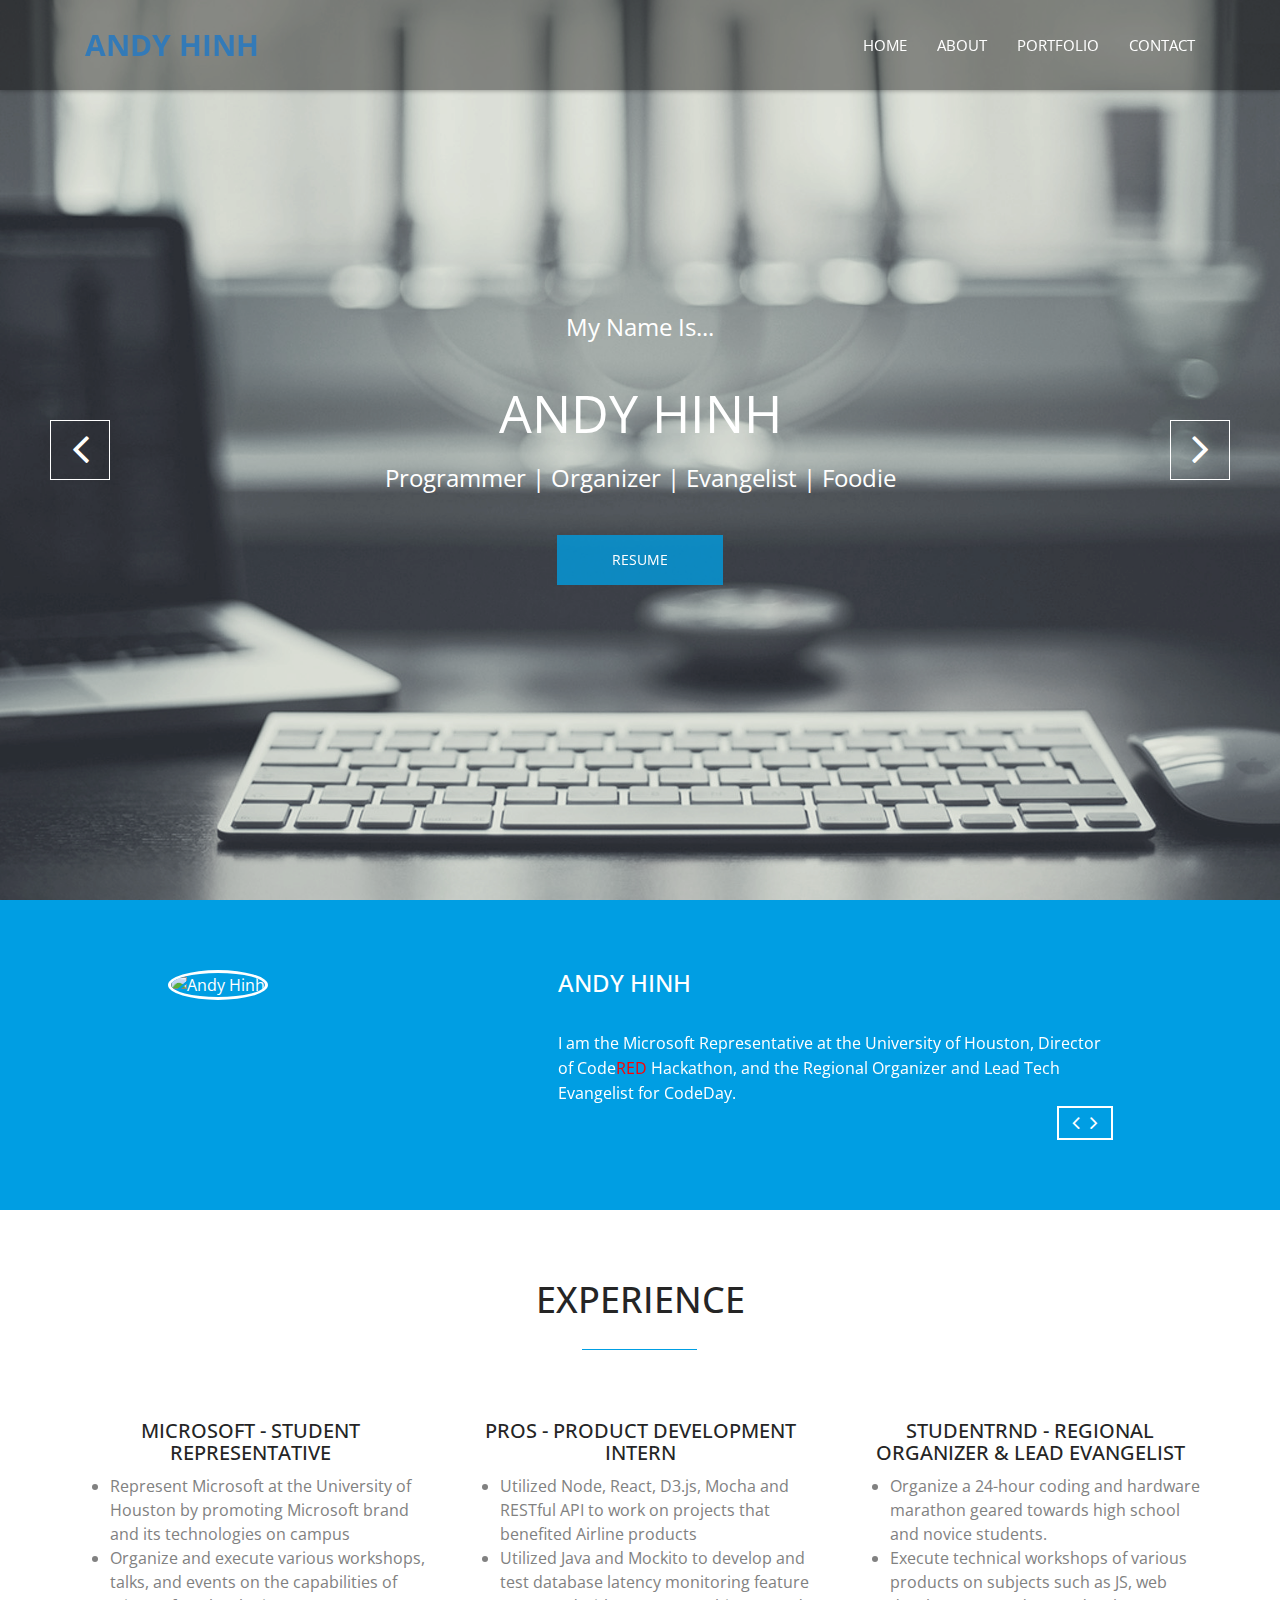
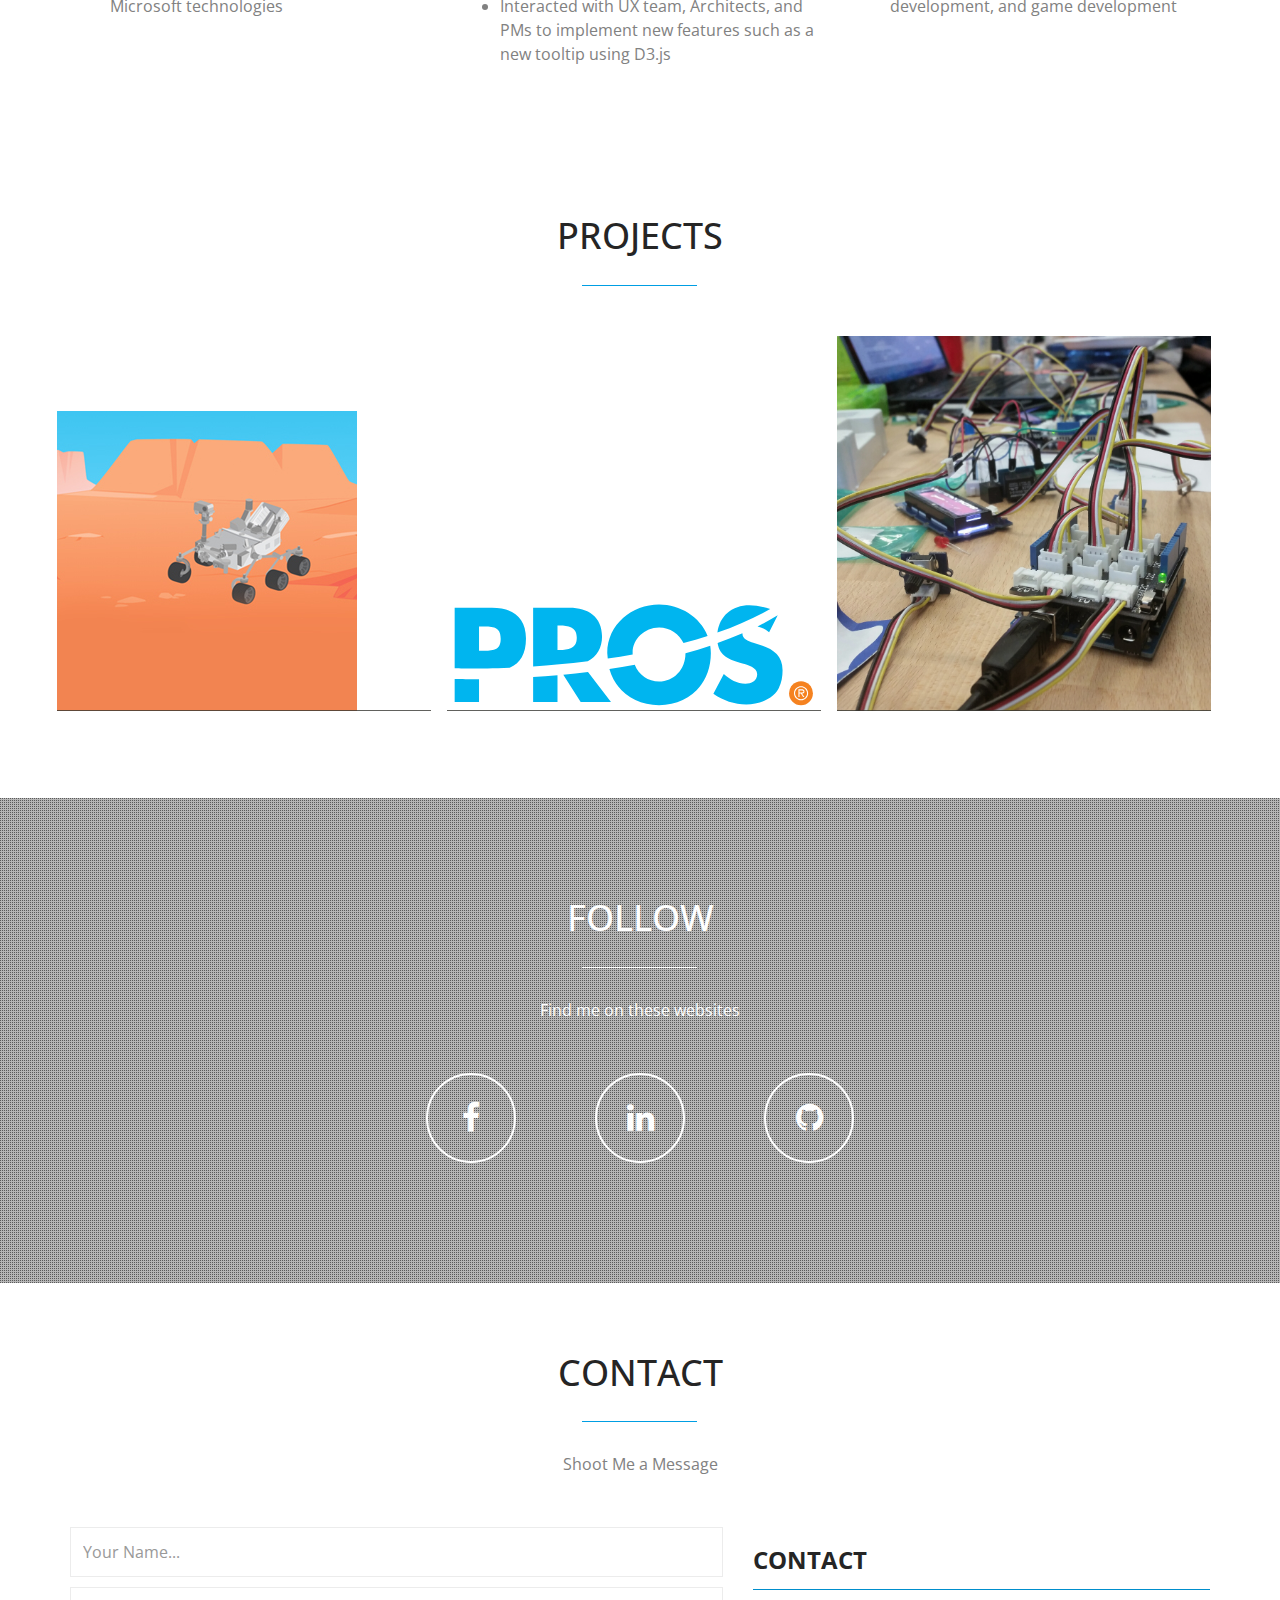
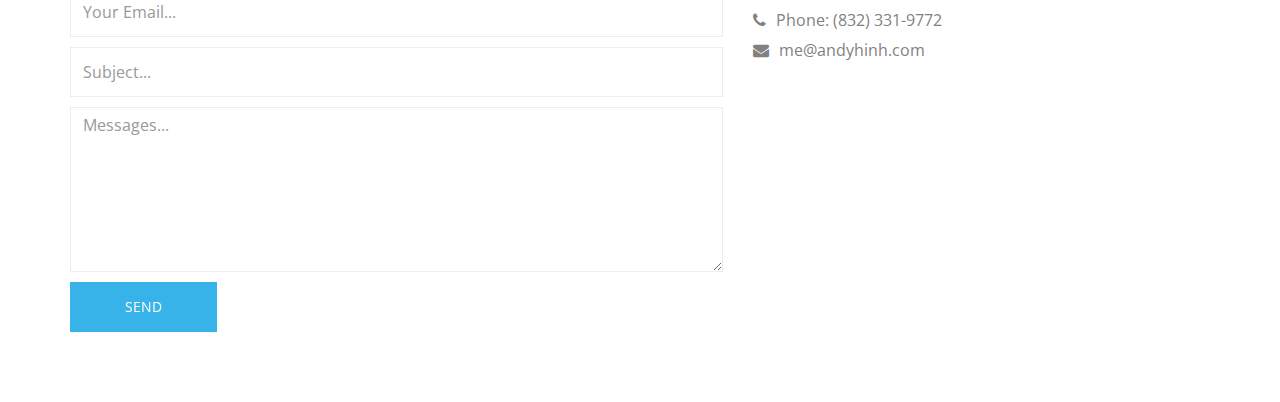
==== index.html @ 581b314a "Finished most of the website" ====
<!DOCTYPE html>
  <html lang="en" class="no-js">

    <head>
      <meta charset="utf-8">
      <meta http-equiv="X-UA-Compatible" content="IE=edge,chrome=1">
      <title>Andy Hinh | Programmer &amp; Foodie</title>
      <meta name="description" content="Blue One Page Creative HTML5 Template">
      <meta name="keywords" content="personal portfolio website">
      <meta name="author" content="Andy Hinh">
      <meta name="viewport" content="width=device-width, initial-scale=1">
      <link href='http://fonts.googleapis.com/css?family=Open+Sans:400,300,700' rel='stylesheet' type='text/css'>
      <link rel="stylesheet" href="css/font-awesome.min.css">
      <link rel="stylesheet" href="css/jquery.fancybox.css">
      <link rel="stylesheet" href="css/bootstrap.min.css">
      <link rel="stylesheet" href="css/owl.carousel.css">
      <link rel="stylesheet" href="css/slit-slider.css">
      <link rel="stylesheet" href="css/animate.css">
      <link rel="stylesheet" href="css/main.css">
      <script src="js/modernizr-2.6.2.min.js"></script>
    </head>

    <body id="body">
		<div id="preloader">
            <div class="loder-box">
            	<div class="battery"></div>
            </div>
		</div>
      <header id="navigation" class="navbar-inverse navbar-fixed-top animated-header">
        <div class="container">
          <div class="navbar-header">
    				<button type="button" class="navbar-toggle" data-toggle="collapse" data-target=".navbar-collapse">
    					<span class="sr-only">Toggle navigation</span>
    					<span class="icon-bar"></span>
    					<span class="icon-bar"></span>
    					<span class="icon-bar"></span>
            </button>
    				<h1 class="navbar-brand">
    					<a href="#body">Andy Hinh</a>
    				</h1>
        </div>

        <nav class="collapse navbar-collapse navbar-right" role="navigation">
          <ul id="nav" class="nav navbar-nav">
            <li><a href="#body">Home</a></li>
            <li><a href="#about">About</a></li>
            <li><a href="#portfolio">Portfolio</a></li>
            <li><a href="#contact">Contact</a></li>
          </ul>
        </nav>

        </div>
      </header>

		<main class="site-content" role="main">

		<section id="home-slider">
            <div id="slider" class="sl-slider-wrapper">

				<div class="sl-slider">

					<div class="sl-slide" data-orientation="horizontal" data-slice1-rotation="-25" data-slice2-rotation="-25" data-slice1-scale="2" data-slice2-scale="2">

						<div class="bg-img bg-img-1"></div>

						<div class="slide-caption">
              <div class="caption-content">
                <span class="animated fadeInDown">My Name is...</span>
                <h2 class="animated fadeInDown">Andy Hinh</h2>
                <span class="animated fadeInDown">Programmer | Organizer | Evangelist | Foodie</span>
                <a href="#" class="btn btn-blue btn-effect">Resume</a>
              </div>
            </div>

					</div>

					<div class="sl-slide" data-orientation="vertical" data-slice1-rotation="10" data-slice2-rotation="-15" data-slice1-scale="1.5" data-slice2-scale="1.5">

						<div class="bg-img bg-img-2"></div>
						<div class="slide-caption">
              <div class="caption-content">
                <h2>Food Blog</h2>
                <span class="animated fadeInDown">I write about and take pictures of various foods</span>
                <a href="#" class="btn btn-blue btn-effect">Coming Soon</a>
              </div>
            </div>

					</div>

				</div>

        <nav id="nav-arrows" class="nav-arrows hidden-xs hidden-sm visible-md visible-lg">
          <a href="javascript:;" class="sl-prev">
            <i class="fa fa-angle-left fa-3x"></i>
          </a>
          <a href="javascript:;" class="sl-next">
            <i class="fa fa-angle-right fa-3x"></i>
          </a>
        </nav>


				<nav id="nav-dots" class="nav-dots visible-xs visible-sm hidden-md hidden-lg">
					<span class="nav-dot-current"></span>
					<span></span>
				</nav>

			</div>
		</section>
    <!--
    <div class="home-divider divider">
      <svg width="100%" height="100%" version="1.1" viewBox="0 0 100 100" xmlns="http://www.w3.org/2000/svg" preserveAspectRatio="none">
        <polyline points="0,0 100,100 100,0"></polyline>
      </svg>
    </div>
  -->

			<section id="about" >
				<div class="container">
					<div class="row">
            <div class="col-md-4 col-xs-6 col-xs-offset-3 col-md-offset-1 wow animated fadeInRight">
							<div class="profile">

									<img src="img/Andy2.jpg" class="pull-left" alt="Andy Hinh">
						  </div>
						</div>
						<div class="col-md-6 col-xs-12 wow animated fadeInLeft">
              <h3>Andy Hinh</h3>
							<div class="recent-works">
								<div id="works">
                  <div class="work-item">
                    <p>I am the Microsoft Representative at the University of Houston, Director of Code<font color="red">RED</font> Hackathon, and the Regional Organizer and Lead Tech Evangelist for CodeDay.</p>
									</div>
                  <div class="work-item">
                    <p>I am a junior at the University of Houston studying Computer Science with a minor in Mathemathics.</p>
									</div>
									<div class="work-item">
                    <p>My hobbies are programming, working out, hanging out with friends, drinking coffee, and eating food.</p>
									</div>
									<div class="work-item">
                    <p>I like to discover new food and travel :)
									</div>
								</div>
							</div>
						</div>
					</div>
				</div>
			</section>
			<!-- end about section -->

      <!-- Service section -->
      <section id="service">
        <div class="container">
          <div class="row">

            <div class="sec-title text-center">
              <h2 class="wow animated bounceInLeft">Experience</h2>
            </div>

            <div class="col-md-4 col-sm-6 col-xs-12 text-center wow animated zoomIn">
              <div class="service-item">
                <h3>Microsoft - Student Representative</h3>
                <ul class="listExp">
                  <li>Represent Microsoft at the University of Houston by promoting Microsoft brand and its technologies on campus</li>
                  <li>Organize and execute various workshops, talks, and events on the capabilities of Microsoft technologies</li>
                </ul>
              </div>
            </div>

            <div class="col-md-4 col-sm-6 col-xs-12 text-center wow animated zoomIn" data-wow-delay="0.3s">
              <div class="service-item">
                <h3>PROS - Product Development Intern</h3>
                <ul class="listExp">
                  <li>Utilized Node, React, D3.js, Mocha and RESTful API to work on projects that benefited Airline products</li>
                  <li>Utilized Java and Mockito to develop and test database latency monitoring feature</li>
                  <li>Interacted with UX team, Architects, and PMs to implement new features such as a new tooltip using D3.js</li>
                </ul>
              </div>
            </div>

            <div class="col-md-4 col-sm-6 col-xs-12 text-center wow animated zoomIn" data-wow-delay="0.6s">
              <div class="service-item">
                <h3>StudentRND - Regional Organizer &amp; Lead Evangelist</h3>
                <ul class="listExp">
                  <li>Organize a 24-hour coding and hardware marathon geared towards high school and novice students.</li>
                  <li>Execute technical workshops of various products on subjects such as JS, web development, and game development</li>
                </ul>
              </div>
            </div>

          </div>
        </div>
      </section>
      <!-- end Service section -->

			<!-- portfolio section -->
			<section id="portfolio">
				<div class="container">
					<div class="row">

						<div class="sec-title text-center wow animated fadeInDown">
							<h2>PROJECTS</h2>
						</div>


						<ul class="project-wrapper wow animated fadeInUp">
							<li class="portfolio-item">
								<img src="img/portfolio/CodeRED.jpg" class="img-responsive" alt="Lorem ipsum dolor sit amet, consectetur adipiscing elit, sed do eiusmod tempor incididunt ut labore et dolore magna aliqua. Ut enim ad minim veniam, quis nostrud exercitation ullamco laboris nisi ut aliquip ex ea commodo consequat">
								<figcaption class="mask">
									<h3>CodeRED Website</h3>
									<p>Manage and update the website consistently</p>
								</figcaption>
								<ul class="external">
									<li><a href="https://uhcode.red"><i class="fa fa-link"></i></a></li>
								</ul>
							</li>

							<li class="portfolio-item">
								<img src="img/portfolio/Pros.svg" class="img-responsive" alt="Used React Native.">
								<figcaption class="mask">
									<h3>Your Own Lunch Optimizer</h3>
									<p>An mobile app that allows groups to vote on where to eat.</p>
								</figcaption>
								<ul class="external">
									<li><a class="fancybox" title="Your Own Lunch Optimizer" href="img/portfolio/Pros.svg" data-fancybox-group="works" ><i class="fa fa-search"></i></a></li>
								</ul>
							</li>

							<li class="portfolio-item">
								<img src="img/portfolio/PowerShare.jpg" class="img-responsive" alt="PowerShare">
								<figcaption class="mask">
									<h3>PowerShare</h3>
									<p>The ability to store and sell electricity from houses.</p>
								</figcaption>
							</li>
						</ul>
					</div>
				</div>
			</section>
			<!-- end portfolio section -->

			<!-- Social section -->
			<section id="social" class="parallax">
				<div class="overlay">
					<div class="container">
						<div class="row">

							<div class="sec-title text-center white wow animated fadeInDown">
								<h2>FOLLOW</h2>
								<p>Find me on these websites</p>
							</div>

							<ul class="social-button">
								<li class="wow animated zoomIn"><a href="https://www.facebook.com/andy.hinh"><i class="fa fa-facebook fa-2x"></i></a></li>
								<li class="wow animated zoomIn" data-wow-delay="0.3s"><a href="https://www.linkedin.com/in/andyhinh"><i class="fa fa-linkedin fa-2x"></i></a></li>
								<li class="wow animated zoomIn" data-wow-delay="0.6s"><a href="https://github.com/andyhinh"><i class="fa fa-github fa-2x"></i></a></li>
							</ul>

						</div>
					</div>
				</div>
			</section>
			<!-- end Social section -->

			<!-- Contact section -->
			<section id="contact" >
				<div class="container">
					<div class="row">

						<div class="sec-title text-center wow animated fadeInDown">
							<h2>Contact</h2>
							<p>Shoot Me a Message</p>
						</div>


						<div class="col-md-7 contact-form wow animated fadeInLeft">
							<form action="#" method="post">
								<div class="input-field">
									<input type="text" name="name" class="form-control" placeholder="Your Name...">
								</div>
								<div class="input-field">
									<input type="email" name="email" class="form-control" placeholder="Your Email...">
								</div>
								<div class="input-field">
									<input type="text" name="subject" class="form-control" placeholder="Subject...">
								</div>
								<div class="input-field">
									<textarea name="message" class="form-control" placeholder="Messages..."></textarea>
								</div>
						      <button type="submit" id="submit" class="btn btn-blue btn-effect">Send</button>
							</form>
						</div>

						<div class="col-md-5 wow animated fadeInRight">
							<address class="contact-details">
								<h3>Contact</h3>
								<p><i class="fa fa-phone"></i>Phone: (832) 331-9772 </p>
								<p><i class="fa fa-envelope"></i>me@andyhinh.com</p>
							</address>
						</div>

					</div>
				</div>
			</section>

		</main>
        <script src="js/jquery-1.11.1.min.js"></script>
		<!-- Twitter Bootstrap -->
        <script src="js/bootstrap.min.js"></script>
		<!-- Single Page Nav -->
        <script src="js/jquery.singlePageNav.min.js"></script>
		<!-- jquery.fancybox.pack -->
        <script src="js/jquery.fancybox.pack.js"></script>
		<!-- Google Map API -->
		<script src="http://maps.google.com/maps/api/js?sensor=false"></script>
		<!-- Owl Carousel -->
        <script src="js/owl.carousel.min.js"></script>
        <!-- jquery easing -->
        <script src="js/jquery.easing.min.js"></script>
        <!-- Fullscreen slider -->
        <script src="js/jquery.slitslider.js"></script>
        <script src="js/jquery.ba-cond.min.js"></script>
		<!-- onscroll animation -->
        <script src="js/wow.min.js"></script>
		<!-- Custom Functions -->
        <script src="js/main.js"></script>
    </body>
</html>
---- css/slit-slider.css ----
.sl-slide, .sl-slides-wrapper, .sl-slide-inner {
	position: absolute;
	width: 100%;
	height: 100%;
	top: 0;
	left: 0;
}

.sl-slider-wrapper {
	width: 100%;
	height: 600px;
	overflow: hidden;
	position: relative;
}



.bg-img {
	background-position: center center;
	background-repeat: no-repeat;
	background-size: cover;
	height: 100%;
	width: 100%;
}

/* Custom navigation arrows */

.nav-arrows span {
	position: absolute;
	z-index: 2000;
	top: 50%;
	width: 40px;
	height: 40px;
	border: 8px solid #ddd;
	border: 8px solid rgba(150,150,150,0.4);
	text-indent: -90000px;
	margin-top: -40px;
	cursor: pointer;

	-webkit-transform: rotate(45deg);
	-moz-transform: rotate(45deg);
	-o-transform: rotate(45deg);
	-ms-transform: rotate(45deg);
	transform: rotate(45deg);
}

.nav-arrows span:hover {
	border-color: rgba(150,150,150,0.9);
}

.nav-arrows span.nav-arrow-prev {
	left: 5%;
	border-right: none;
	border-top: none;
}

.nav-arrows span.nav-arrow-next {
	right: 5%;
	border-left: none;
	border-bottom: none;
}

#nav-arrows > a {
  border: 1px solid #fff;
  color: #fff;
  display: block;
  height: 60px;
  line-height: 76px;
  position: absolute;
  text-align: center;
  top: 50%;
  width: 60px;
  z-index: 20;
  margin-top: -30px;

    -webkit-transition: all 0.5s ease 0s;
       -moz-transition: all 0.5s ease 0s;
        -ms-transition: all 0.5s ease 0s;
         -o-transition: all 0.5s ease 0s;
            transition: all 0.5s ease 0s;
}

#nav-arrows > a.sl-prev {
	left: 50px;
}

#nav-arrows > a.sl-next {
	right: 50px;
}

#nav-arrows > a.sl-next:hover {
	background-color: #009EE3;
	border-color: #009EE3;
	color: #fff;
}

/* Custom navigation dots */

.nav-dots {
	text-align: center;
	position: absolute;
	bottom: 2%;
	height: 30px;
	width: 100%;
	left: 0;
	z-index: 1000;
}

.nav-dots span {
	display: inline-block;
	position: relative;
	width: 16px;
	height: 16px;
	border-radius: 50%;
	margin: 3px;
	background: #ddd;
	background: rgba(150,150,150,0.4);
	cursor: pointer;
	box-shadow:
		0 1px 1px rgba(255,255,255,0.4),
		inset 0 1px 1px rgba(0,0,0,0.1);
}

.nav-dots span {
	background: rgba(150,150,150,0.1);
	margin: 6px;
	-webkit-transition: all 0.2s;
	-moz-transition: all 0.2s;
	-ms-transition: all 0.2s;
	-o-transition: all 0.2s;
	transition: all 0.2s;
	box-shadow:
		0 1px 1px rgba(255,255,255,0.4),
		inset 0 1px 1px rgba(0,0,0,0.1),
		0 0 0 2px rgba(255,255,255,0.5);
}

.nav-dots span.nav-dot-current,
.nav-dots span:hover {
	box-shadow:
		0 1px 1px rgba(255,255,255,0.4),
		inset 0 1px 1px rgba(0,0,0,0.1),
		0 0 0 5px rgba(255,255,255,0.5);
}

.nav-dots span.nav-dot-current:after {
	content: "";
	position: absolute;
	width: 10px;
	height: 10px;
	top: 3px;
	left: 3px;
	border-radius: 50%;
	background: rgba(255,255,255,0.8);
}

.bg-img-1 {
	background-image: url(../img/slider/desk.jpg);
}
.bg-img-2 {
	background-image: url(../img/slider/Ramen.jpg);
}


/* Animations for content elements */

.sl-trans-elems .caption-content h2 {
	-webkit-animation: moveUp 1s ease-in-out both;
	-moz-animation: moveUp 1s ease-in-out both;
	-o-animation: moveUp 1s ease-in-out both;
	-ms-animation: moveUp 1s ease-in-out both;
	animation: moveUp 1s ease-in-out both;
}
.sl-trans-elems .caption-content span,
.sl-trans-elems .caption-content a {
	-webkit-animation: fadeIn 0.5s linear 0.5s both;
	-moz-animation: fadeIn 0.5s linear 0.5s both;
	-o-animation: fadeIn 0.5s linear 0.5s both;
	-ms-animation: fadeIn 0.5s linear 0.5s both;
	animation: fadeIn 0.5s linear 0.5s both;
}

.sl-trans-back-elems .caption-content h2 {
	-webkit-animation: fadeOut 1s ease-in-out both;
	-moz-animation: fadeOut 1s ease-in-out both;
	-o-animation: fadeOut 1s ease-in-out both;
	-ms-animation: fadeOut 1s ease-in-out both;
	animation: fadeOut 1s ease-in-out both;
}
.sl-trans-back-elems .caption-content span,,
.sl-trans-back-elems .caption-content a {
	-webkit-animation: fadeOut 1s linear both;
	-moz-animation: fadeOut 1s linear both;
	-o-animation: fadeOut 1s linear both;
	-ms-animation: fadeOut 1s linear both;
	animation: fadeOut 1s linear both;
}

@-webkit-keyframes moveUp{
	0% {-webkit-transform: translateY(40px);}
	100% {-webkit-transform: translateY(0px);}
}
@-moz-keyframes moveUp{
	0% {-moz-transform: translateY(40px);}
	100% {-moz-transform: translateY(0px);}
}
@-o-keyframes moveUp{
	0% {-o-transform: translateY(40px);}
	100% {-o-transform: translateY(0px);}
}
@-ms-keyframes moveUp{
	0% {-ms-transform: translateY(40px);}
	100% {-ms-transform: translateY(0px);}
}
@keyframes moveUp{
	0% {transform: translateY(40px);}
	100% {transform: translateY(0px);}
}

@-webkit-keyframes fadeIn{
	0% {opacity: 0;}
	100% {opacity: 1;}
}
@-moz-keyframes fadeIn{
	0% {opacity: 0;}
	100% {opacity: 1;}
}
@-o-keyframes fadeIn{
	0% {opacity: 0;}
	100% {opacity: 1;}
}
@-ms-keyframes fadeIn{
	0% {opacity: 0;}
	100% {opacity: 1;}
}
@keyframes fadeIn{
	0% {opacity: 0;}
	100% {opacity: 1;}
}

@-webkit-keyframes fadeOut{
	0% {opacity: 1;}
	100% {opacity: 0;}
}
@-moz-keyframes fadeOut{
	0% {opacity: 1;}
	100% {opacity: 0;}
}
@-o-keyframes fadeOut{
	0% {opacity: 1;}
	100% {opacity: 0;}
}
@-ms-keyframes fadeOut{
	0% {opacity: 1;}
	100% {opacity: 0;}
}
@keyframes fadeOut{
	0% {opacity: 1;}
	100% {opacity: 0;}
}
---- css/main.css ----
body {
    background-color: #fff;
    font-family: 'Open Sans', sans-serif;
    line-height: 24px;
    font-size: 16px;
    color: #818181;
}

figure, p, address {
    margin: 0;
}

p {
    line-height: 25px;
}

iframe {
    border: 0;
}

a {
    -webkit-transition: all 0.3s ease-out 0s;
       -moz-transition: all 0.3s ease-out 0s;
        -ms-transition: all 0.3s ease-out 0s;
         -o-transition: all 0.3s ease-out 0s;
            transition: all 0.3s ease-out 0s;
}

a, a:hover, a:focus, .btn:focus {
    text-decoration: none;
    outline: none;
}

h1, h2, h3, h4, h5, h6,
.h1, .h2, .h3, .h4, .h5, .h6 {
    font-family: 'Open Sans', sans-serif;
    color: #252525;
}

main > section {
    padding: 70px 0;
}

.btn {
    border-radius: 0;
    border: 0;
    position: relative;
    text-transform: uppercase;
}

.btn-blue {
    background-color: rgba(0,158,227, 0.78);
    box-shadow: 0 -2px 0 rgba(0, 0, 0, 0.15) inset;
    padding: 15px 55px;
    color: #fff;
}

.btn-border {
    border: 2px solid #fff;
    color: #fff;
    padding: 12px 35px;
}

.bg-blue {
    background-color: #009EE3;
}

/* Sweep To Right */
.btn-effect {
	vertical-align: middle;
	box-shadow: 0 0 1px rgba(0, 0, 0, 0);
	position: relative;
	display: inline-block;

	-webkit-transform: translateZ(0);
	   -moz-transform: translateZ(0);
		-ms-transform: translateZ(0);
		 -o-transform: translateZ(0);
			transform: translateZ(0);

	-webkit-backface-visibility: hidden;
	   -moz-backface-visibility: hidden;
			backface-visibility: hidden;

	-webkit-transition-property: color;
	   -moz-transition-property: color;
		-ms-transition-property: color;
			transition-property: color;

	-webkit-transition-duration: 0.3s;
	   -moz-transition-duration: 0.3s;
		-ms-transition-duration: 0.3s;
			transition-duration: 0.3s;

	-moz-osx-font-smoothing: grayscale;
}

.btn-effect:before {
	content: "";
	position: absolute;
	z-index: -1;
	top: 0;
	left: 0;
	right: 0;
	bottom: 0;
	background: #fff;

	-webkit-transform: scaleX(0);
	   -moz-transform: scaleX(0);
		-ms-transform: scaleX(0);
			transform: scaleX(0);

	-webkit-transform-origin: 0 50%;
	   -moz-transform-origin: 0 50%;
		-ms-transform-origin: 0 50%;
			transform-origin: 0 50%;

	-webkit-transition-property: transform;
	   -moz-transition-property: transform;
		-ms-transition-property: transform;
			transition-property: transform;

	-webkit-transition-duration: 0.3s;
	   -moz-transition-duration: 0.3s;
		-ms-transition-duration: 0.3s;
			transition-duration: 0.3s;

	-webkit-transition-timing-function: ease-out;
	   -moz-transition-timing-function: ease-out;
		-ms-transition-timing-function: ease-out;
			transition-timing-function: ease-out;
}

.btn-effect:hover, .btn-effect:focus, .btn-effect:active {
	color: #009EE3;
}

.btn-effect:hover:before, .btn-effect:focus:before, .btn-effect:active:before {
	-webkit-transform: scaleX(1);
	   -moz-transform: scaleX(1);
	    -ms-transform: scaleX(1);
			transform: scaleX(1);
}

.sec-title {
    margin-bottom: 50px;
}

.sec-title.white {
    color: #fff;
}

.sec-title h2 {
    font-size: 36px;
    margin: 0 0 30px;
    padding-bottom: 30px;
    position: relative;
    text-transform: uppercase;
}

.sec-title.white h2 {
    color: #fff;
}

.sec-title h2:after {
    border-bottom: 1px solid #009ee3;
    content: "";
    display: block;
    left: 45%;
    bottom: 0;
    position: absolute;
    width: 115px;
}

.sec-title.white h2:after {
    border-bottom: 1px solid #fff;
}

.parallax {
    background-attachment: fixed;
    background-position: center top;
    background-repeat: no-repeat;
    background-size: cover;
}


/**
/*	Preloader
/* ==========================================*/

#preloader {
    background-color: #fff;
    position: fixed;
    width: 100%;
    height: 100%;
    z-index: 9999;
}

/*Battery*/
.loder-box {
  background-color: rgba(0, 0, 0, 0.02);
  border-radius: 1px;
  height: 100px;
  left: 50%;
  margin-left: -64px;
  margin-top: -50px;
  position: absolute;
  top: 50%;
  width: 128px;
}

.battery{
    width: 60px;
    height: 25px;
    top: 35%;
    border: 1px #2E2E2E solid;
    border-radius: 2px;
    position: relative;
    -webkit-animation: charge 5s linear infinite;
       -moz-animation: charge 5s linear infinite;
            animation: charge 5s linear infinite;
    margin: 0 auto;
}

.battery:after {
  background-color: #2E2E2E;
  border-radius: 0 1px 1px 0;
  content: "";
  height: 10px;
  position: absolute;
  right: -5px;
  top: 7px;
  width: 3px;
}

@-webkit-keyframes charge{
    0%{box-shadow: inset 0px 0px 0px #2E2E2E;}
    100%{box-shadow: inset 60px 0px 0px #2E2E2E;}
}

@-moz-keyframes charge{
    0%{box-shadow: inset 0px 0px 0px #2E2E2E;}
    100%{box-shadow: inset 60px 0px 0px #2E2E2E;}
}

@keyframes charge{
    0%{box-shadow: inset 0px 0px 0px #2E2E2E;}
    100%{box-shadow: inset 60px 0px 0px #2E2E2E;}
}





/**
/*	Header
/* ==========================================*/

#navigation {
    -webkit-transition: all 0.8s ease 0s;
       -moz-transition: all 0.8s ease 0s;
        -ms-transition: all 0.8s ease 0s;
         -o-transition: all 0.8s ease 0s;
            transition: all 0.8s ease 0s;

    background-color: rgba(0,0,0,.4);
    box-shadow: 0 1px 4px rgba(0, 0, 0, 0.3);
    padding: 5px 0;
}

#navigation.animated-header {
    padding: 20px 0;
}

h1.navbar-brand {
    font-size: 30px;
    font-weight: 700;
    margin: 0;
    text-transform: uppercase;
}

.navbar-inverse .navbar-nav > li > a {
    color: #fff;
    font-size: 15px;
    text-transform: uppercase;
}


/*=================================================================
	Home Slider
==================================================================*/


#home-slider {
    position: relative;
    padding: 0;
}

.sl-slider-wrapper {
    width: 100%;
    margin: 0 auto;
    position: relative;
    overflow: hidden;
}

.sl-slider {
    position: absolute;
    top: 0;
    left: 0;
}

.home-divider.divider polyline {
  fill: #0CAEE1;
}

/* Slide wrapper and slides */

.sl-slide,
.sl-slides-wrapper,
.sl-slide-inner {
    position: absolute;
    width: 100%;
    height: 100%;
    top: 0;
    left: 0;
}

.sl-slide {
    z-index: 1;
}

.slide-caption {
    color: #fff;
    display: table;
    height: 100%;
    left: 0;
    min-height: 100%;
    position: absolute;
    text-align: center;
    top: 0;
    width: 100%;
    z-index: 11;
}

.slide-caption .caption-content {
    vertical-align: middle;
    display: table-cell;
}

.caption-content h2 {
    color: #fff;
    font-size: 52px;
    font-weight: 400;
    margin-bottom: 25px;
    text-transform: uppercase;
}

.caption-content > span {
    display: block;
    font-size: 24px;
    margin-bottom: 45px;
    text-transform: capitalize;
}

.caption-content p {
    font-size: 29px;
    margin-bottom: 65px;
}

/* The duplicate parts/slices */

.sl-content-slice {
    overflow: hidden;
    position: absolute;
    -webkit-box-sizing: content-box;
    -moz-box-sizing: content-box;
    box-sizing: content-box;
    background: #fff;
    -webkit-backface-visibility: hidden;
    -moz-backface-visibility: hidden;
    -o-backface-visibility: hidden;
    -ms-backface-visibility: hidden;
    backface-visibility: hidden;
    opacity : 1;
}

/* Horizontal slice */

.sl-slide-horizontal .sl-content-slice {
    width: 100%;
    height: 50%;
    left: -200px;
    -webkit-transform: translateY(0%) scale(1);
    -moz-transform: translateY(0%) scale(1);
    -o-transform: translateY(0%) scale(1);
    -ms-transform: translateY(0%) scale(1);
    transform: translateY(0%) scale(1);
}

.sl-slide-horizontal .sl-content-slice:first-child {
    top: -200px;
    padding: 200px 200px 0px 200px;
}

.sl-slide-horizontal .sl-content-slice:nth-child(2) {
    top: 50%;
    padding: 0px 200px 200px 200px;
}

/* Vertical slice */

.sl-slide-vertical .sl-content-slice {
    width: 50%;
    height: 100%;
    top: -200px;
    -webkit-transform: translateX(0%) scale(1);
    -moz-transform: translateX(0%) scale(1);
    -o-transform: translateX(0%) scale(1);
    -ms-transform: translateX(0%) scale(1);
    transform: translateX(0%) scale(1);
}

.sl-slide-vertical .sl-content-slice:first-child {
    left: -200px;
    padding: 200px 0px 200px 200px;
}

.sl-slide-vertical .sl-content-slice:nth-child(2) {
    left: 50%;
    padding: 200px 200px 200px 0px;
}

/* Content wrapper */
/* Width and height is set dynamically */
.sl-content-wrapper {
    position: absolute;
}

.sl-content {
    width: 100%;
    height: 100%;
}

/* Default styles for background colors

.btn-effect:after {
    width: 0%;
    height: 100%;
    top: 0;
    left: 0;
    background: #fff;
    content: "";
    position: absolute;
    z-index: -1;

    -webkit-transition: all 0.3s ease-out 0s;
       -moz-transition: all 0.3s ease-out 0s;
        -ms-transition: all 0.3s ease-out 0s;
         -o-transition: all 0.3s ease-out 0s;
            transition: all 0.3s ease-out 0s;
}

.btn-effect:hover,
.btn-effect:active {
    color: #0e83cd;
}

.btn-effect:hover:after,
.btn-effect:active:after {
    width: 100%;
} */


/* Project laughtbox setup */

.fancybox-item.fancybox-close {
    background: url("../img/icons/close.png") no-repeat scroll 0 0 transparent;
    height: 50px;
    right: 0;
    top: 0;
    width: 50px;
}

.fancybox-next span {
    background: url("../img/right.png") no-repeat scroll center center #009ee3;
    height: 50px;
    width: 50px;
    right: 0;
}

.fancybox-prev span {
    background: url("../img/left.png") no-repeat scroll center center #009ee3;
    height: 50px;
    width: 50px;
    left: 0;
}

/*=================================================================
	About
==================================================================*/

#about {
    background-color: #009EE3;
    color: #fff;
}

#about h3 {
    color: #fff;
    margin: 0 0 35px;
    text-transform: uppercase;
}

#about .profile h3 {
    margin: 0 0 65px;
}

#about .profile img {
    border: 3px solid #fff;
    border-radius: 50%;
    margin-right: 35px;
    max-width: 100%;
    align-items: center;
    margin-bottom: 35px;
}

.owl-buttons {
    border: 2px solid #fff;
    display: inline-block;
    float: right;
    padding: 1px 8px 5px;
}

.owl-buttons > div {
    display: inline-block;
    padding: 0 5px;
}


/*=================================================================
	Services
==================================================================*/

.service-icon {
    border: 3px solid transparent;
    display: inline-block;
    height: 85px;
    width: 85px;
    line-height: 101px;

    -webkit-transform: rotate(47deg);
       -moz-transform: rotate(47deg);
        -ms-transform: rotate(47deg);
         -o-transform: rotate(47deg);
            transform: rotate(47deg);

    -webkit-transition: all 0.3s ease 0s;
       -moz-transition: all 0.3s ease 0s;
        -ms-transition: all 0.3s ease 0s;
         -o-transition: all 0.3s ease 0s;
            transition: all 0.3s ease 0s;
}

.service-item:hover .service-icon {
    border: 3px solid #009ee3;
    margin-bottom: 20px;
    color: #009ee3;
}

.service-icon i {
    -webkit-transform: rotate(-48deg);
       -moz-transform: rotate(-48deg);
        -ms-transform: rotate(-48deg);
         -o-transform: rotate(-48deg);
            transform: rotate(-48deg);
}

.service-item h3 {
    font-size: 20px;
    text-transform: uppercase;
}

/*=================================================================
	Portfolio
==================================================================*/

.project-wrapper {
    margin: 0;
    padding: 0;
    list-style: none;
    text-align: center;
}

.project-wrapper li {
    display: inline-block;
}

.portfolio-item {
    cursor: pointer;
    margin: 0 1% 1% 0;
    overflow: hidden;
    position: relative;
    width: 32%;
}

figcaption.mask {
    background-color: rgba(54, 55, 50, 0.79);
    bottom: -126px;
    color: #fff;
    padding: 25px;
    position: absolute;
    width: 100%;
    text-align: left;

    -webkit-transition: all 0.4s ease 0s;
       -moz-transition: all 0.4s ease 0s;
        -ms-transition: all 0.4s ease 0s;
         -o-transition: all 0.4s ease 0s;
            transition: all 0.4s ease 0s;
}

.portfolio-item:hover figcaption.mask {
    bottom: 0;
}

figcaption.mask h3 {
    margin: 0;
    color: #fff;
}

ul.external {
    list-style: outside none none;
    margin: 0;
    padding: 0;
    position: absolute;
    right: 0;
    top: -47px;

    -webkit-transition: all 0.4s ease 0s;
       -moz-transition: all 0.4s ease 0s;
        -ms-transition: all 0.4s ease 0s;
         -o-transition: all 0.4s ease 0s;
            transition: all 0.4s ease 0s;
}

ul.external li {
    display: inline-block;
}

ul.external li a {
    background-color: rgba(255, 255, 255, 0.9);
    color: #818181;
    display: block;
    padding: 10px 18px 13px;

    -webkit-transition: all 0.5s ease 0s;
       -moz-transition: all 0.5s ease 0s;
        -ms-transition: all 0.5s ease 0s;
         -o-transition: all 0.5s ease 0s;
            transition: all 0.5s ease 0s;
}

.listExp {
  text-align: left;
}

ul.external li a:hover {
    background-color: #009EE3;
    color: #fff;
}

.portfolio-item:hover ul.external {
    top: 0;
}

.fancybox-skin {
    border-radius: 0;
}

.fancybox-title.fancybox-title-inside-wrap {
    padding: 15px;
}

.fancybox-title h3 {
    margin: 0 0 15px;
}

.fancybox-title p {
    color: #818181;
    font-size: 16px;
    line-height: 22px;
}

.fancybox-title-inside-wrap {
    padding-top: 0;
}

#social {
    background-image: url(../img/slider/banner.jpg);
    padding: 0;
}

#social .overlay {
    background: url("../img/slide_bg.png") repeat scroll 0 0 transparent;
    padding: 100px 0 120px;
}

.social-button {
    margin: 0;
    padding: 0;
    list-style: none;
    text-align: center;
}

.social-button li {
    display: inline-block;
}

.social-button li:nth-child(2) {
    margin: 0 75px;
}

.social-button li a {
    border: 2px solid #fff;
    border-radius: 50%;
    color: #fff;
    display: block;
    height: 90px;
    line-height: 96px;
    width: 90px;

    -webkit-transition: all 0.2s ease 0s;
       -moz-transition: all 0.2s ease 0s;
        -ms-transition: all 0.2s ease 0s;
         -o-transition: all 0.2s ease 0s;
            transition: all 0.2s ease 0s;
}

.social-button li a:hover {
    color: #008ECC;
    border: 2px solid #008ECC;
}


/*=================================================================
	Contact
==================================================================*/

.input-field {
    margin-bottom: 10px;
}

.form-control {
    border: 1px solid #ececec;
    border-radius: 0;
    box-shadow: none;
    color: #818181;
    font-size: 16px;
    height: 50px;
}

textarea.form-control {
    width: 100%;
    height: 165px;
}

#submit:hover {
  color: #fff;
}

#submit:before {
  background-color: #0A85BB;
}

#submit.btn-effect:after {
  background: #2E2E2E;
}

.contact-details h3 {
    border-bottom: 1px solid #008ecc;
    font-weight: 700;
    margin-bottom: 15px;
    padding-bottom: 15px;
    text-transform: uppercase;
}

.contact-details p {
    line-height: 30px;
}

.contact-details p i {
    margin-right: 10px;
}

.contact-details span {
    display: block;
    margin-left: 24px;
}

/*============================================================
	Responsive Styles
 ============================================================*/

/*============================================================
	For Small Desktop
==============================================================*/

@media (min-width: 980px) and (max-width: 1150px) {

/* portfolio */
    figcaption.mask {
        bottom: -151px;
    }

    .testimonial-item > div:after {
        bottom: -40px;
    }
}


/*============================================================
	Tablet (Portrait) Design for a width of 768px
==============================================================*/

@media (min-width: 768px) and (max-width: 979px) {

/* home slider  */
    .caption-content h2 {
        font-size: 40px;
    }

    .caption-content p {
        font-size: 25px;
    }

    .caption-content strong {
        font-size: 45px;
    }

/* about */
    .recent-works {
      margin-top: 50px;
      margin-bottom: 50px;
    }

    .service-item {
        margin-bottom: 50px;
    }

/* portfolio */
    .portfolio-item {
        width: 48%;
    }

/* testimonial */
    .testimonial-item {
        width: 100%;
    }

    .testimonial-item {
        width: 80%;
    }

    .testimonial-item > div:after {
        bottom: -35px;
    }

/* price */
    .price-table {
        margin-bottom: 50px;
    }

/* contact form */
    .contact-form {
        margin-bottom: 50px;
    }
}


/*============================================================
	Mobile (Portrait) Design for a width of 320px
==============================================================*/

@media only screen and (max-width: 767px) {

    body {
        font-size: 14px;
    }

    .parallax {
        background-position: centet tip !important;
    }

    .sec-title h2 {
        font-size: 25px;
    }

    .sec-title h2:after {
        left: 30%;
    }

/*navigation*/
    .navbar-inverse .navbar-toggle {
        border-color: #fff;
    }

    .navbar-inverse .navbar-toggle:hover,
    .navbar-inverse .navbar-toggle:focus {
        background-color: transparent;
    }

/* slider */
    .caption-content h2 {
        font-size: 18px;
    }

    .caption-content > span {
        font-size: 16px;
        margin-bottom: 20px;
    }

    .caption-content p {
        font-size: 16px;
        margin-bottom: 30px;
    }

    .caption-content strong {
        font-size: 22px;
    }

/* about */
    .recent-works {
        margin-bottom: 85px;
    }

    #about h3 {
        font-size: 18px;
        margin: 0 0 35px !important;
    }

    #about .owl-buttons {
        margin-top: 20px;
    }

    #about .message-body {
        margin-bottom: 45px;
    }

/* service */
    .service-item {
        width: 100%;
    }

/*portfolio*/
    .portfolio-item {
        margin: 0 auto 10px;
        font-size: 14px;
        width: 280px;
    }

    figcaption.mask {
        bottom: -107px;
        color: #fff;
        padding: 15px;
    }

/* lightbox */
    .fancybox-title h3 {
        font-size: 20px;
    }

    .fancybox-title p {
        font-size: 14px;
    }

/* testimonial */
    .testimonial-item {
        width: 95%;
    }

    .testimonial-item > div:before,
    .testimonial-item > div:after {
        background-image: none;
    }

    .testimonial-item > div > span {
        margin: 30px 0 20px;
    }

/* price */
    .price-table {
        margin-bottom: 50px;
    }

/* follow us */
    .social-button li:nth-child(2) {
        margin: 0 25px;
    }

    .social-button li a {
        height: 65px;
        line-height: 71px;
        width: 65px;
    }

/* contact form */
    .contact-form {
        margin-bottom: 50px;
    }

/* footer */
    .footer-content {
        width: 100%;
    }

    .footer-social ul li {
        margin: 0 7px;
    }
}


/*============================================================
	Mobile (Landscape) Design for a width of 480px
==============================================================*/

@media only screen and (min-width: 480px) and (max-width: 767px) {

    .sec-title h2:after {
        left: 38%;
    }

/* home slider */
    .caption-content h2 {
        font-size: 35px;
    }

    .caption-content p {
        font-size: 25px;
    }

    .caption-content strong {
        font-size: 35px;
    }

/* service */

    .service-item {
        margin: 0 auto 50px;
        width: 55%;
    }

/* portfolio */
    .portfolio-item {
        width: 48%;
    }

    figcaption.mask {
        bottom: -132px;
    }

/* testimonial */
    .testimonial-item {
        width: 80%;
    }

    .testimonial-item > div:before {
        bottom: 160px;
    }

/* social */
    .social-button li:nth-child(2) {
        margin: 0 50px;
    }

    .social-button li a {
        height: 90px;
        line-height: 96px;
        width: 90px;
    }

/* price */
    .price-table {
        margin-bottom: 50px;
    }

/* contact form */
    .contact-form {
        margin-bottom: 50px;
    }

/* footer */
    .footer-content {
        width: 380px;
    }
}
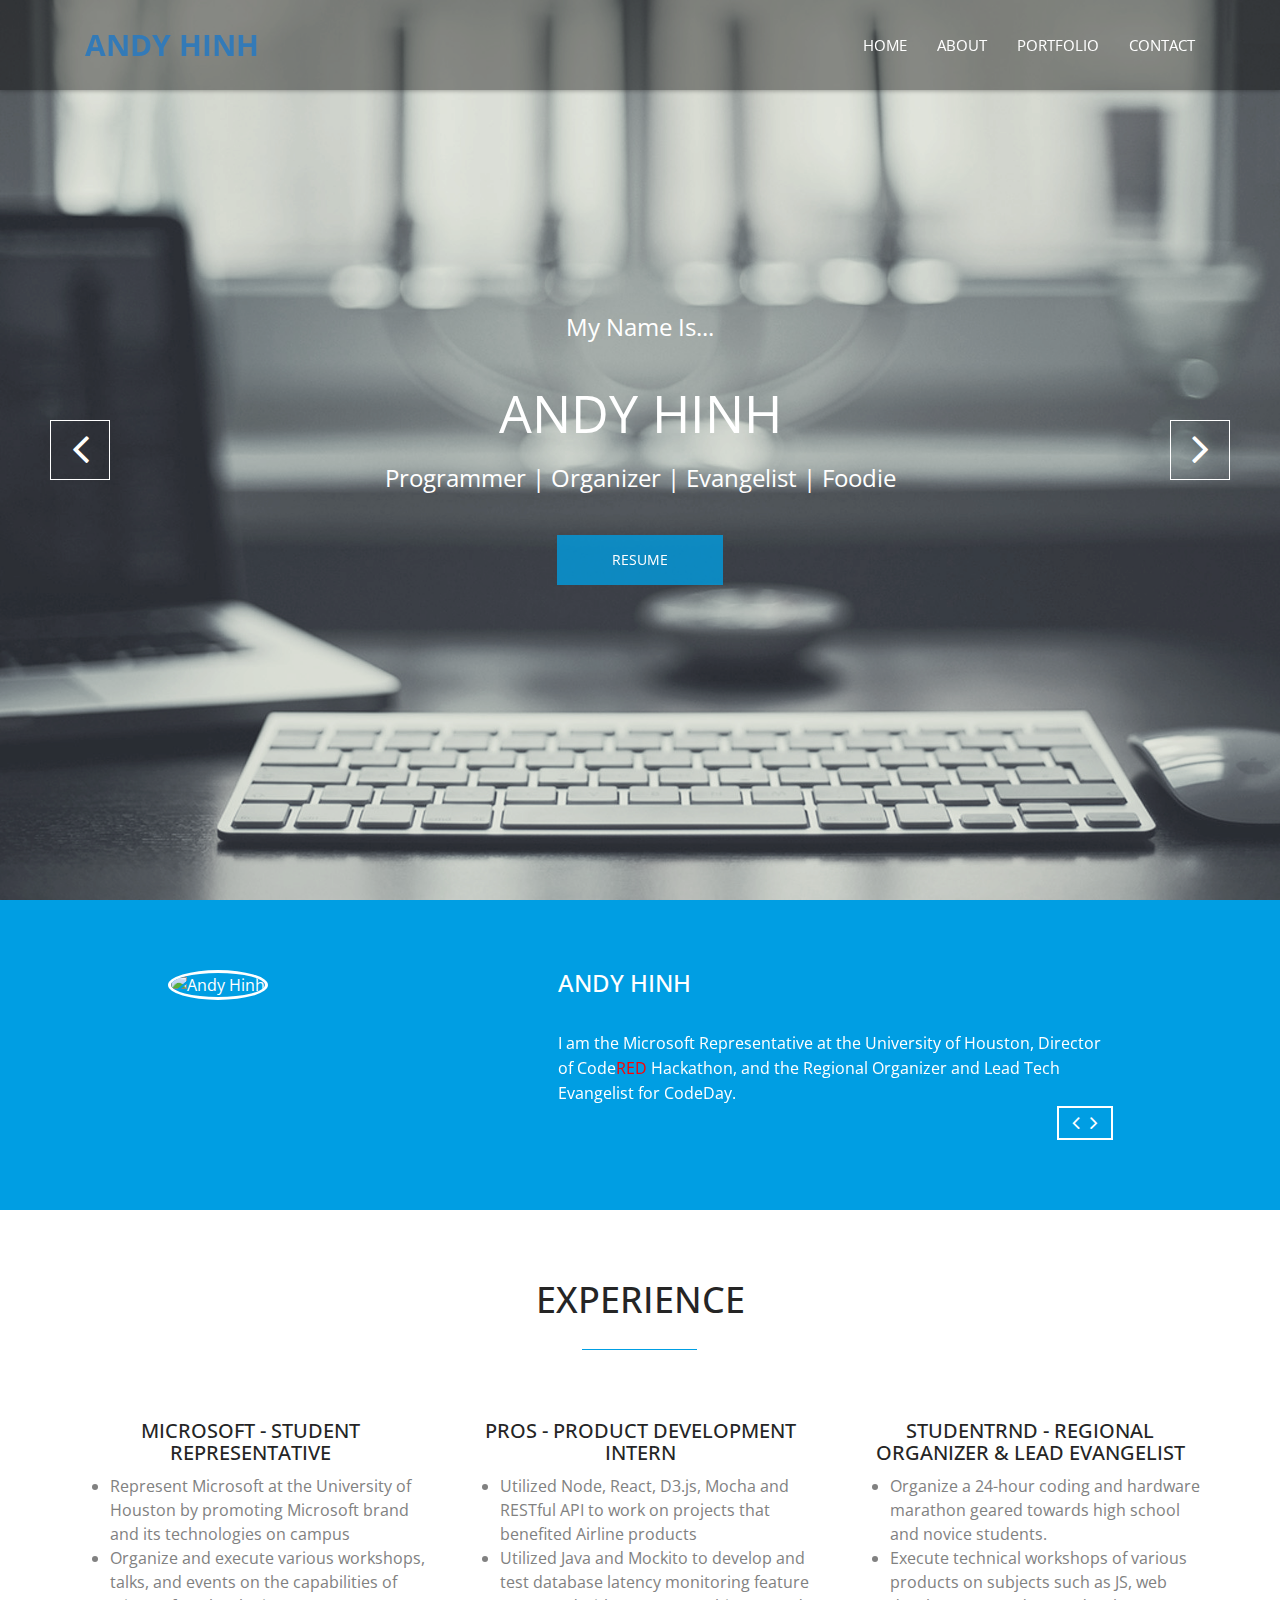
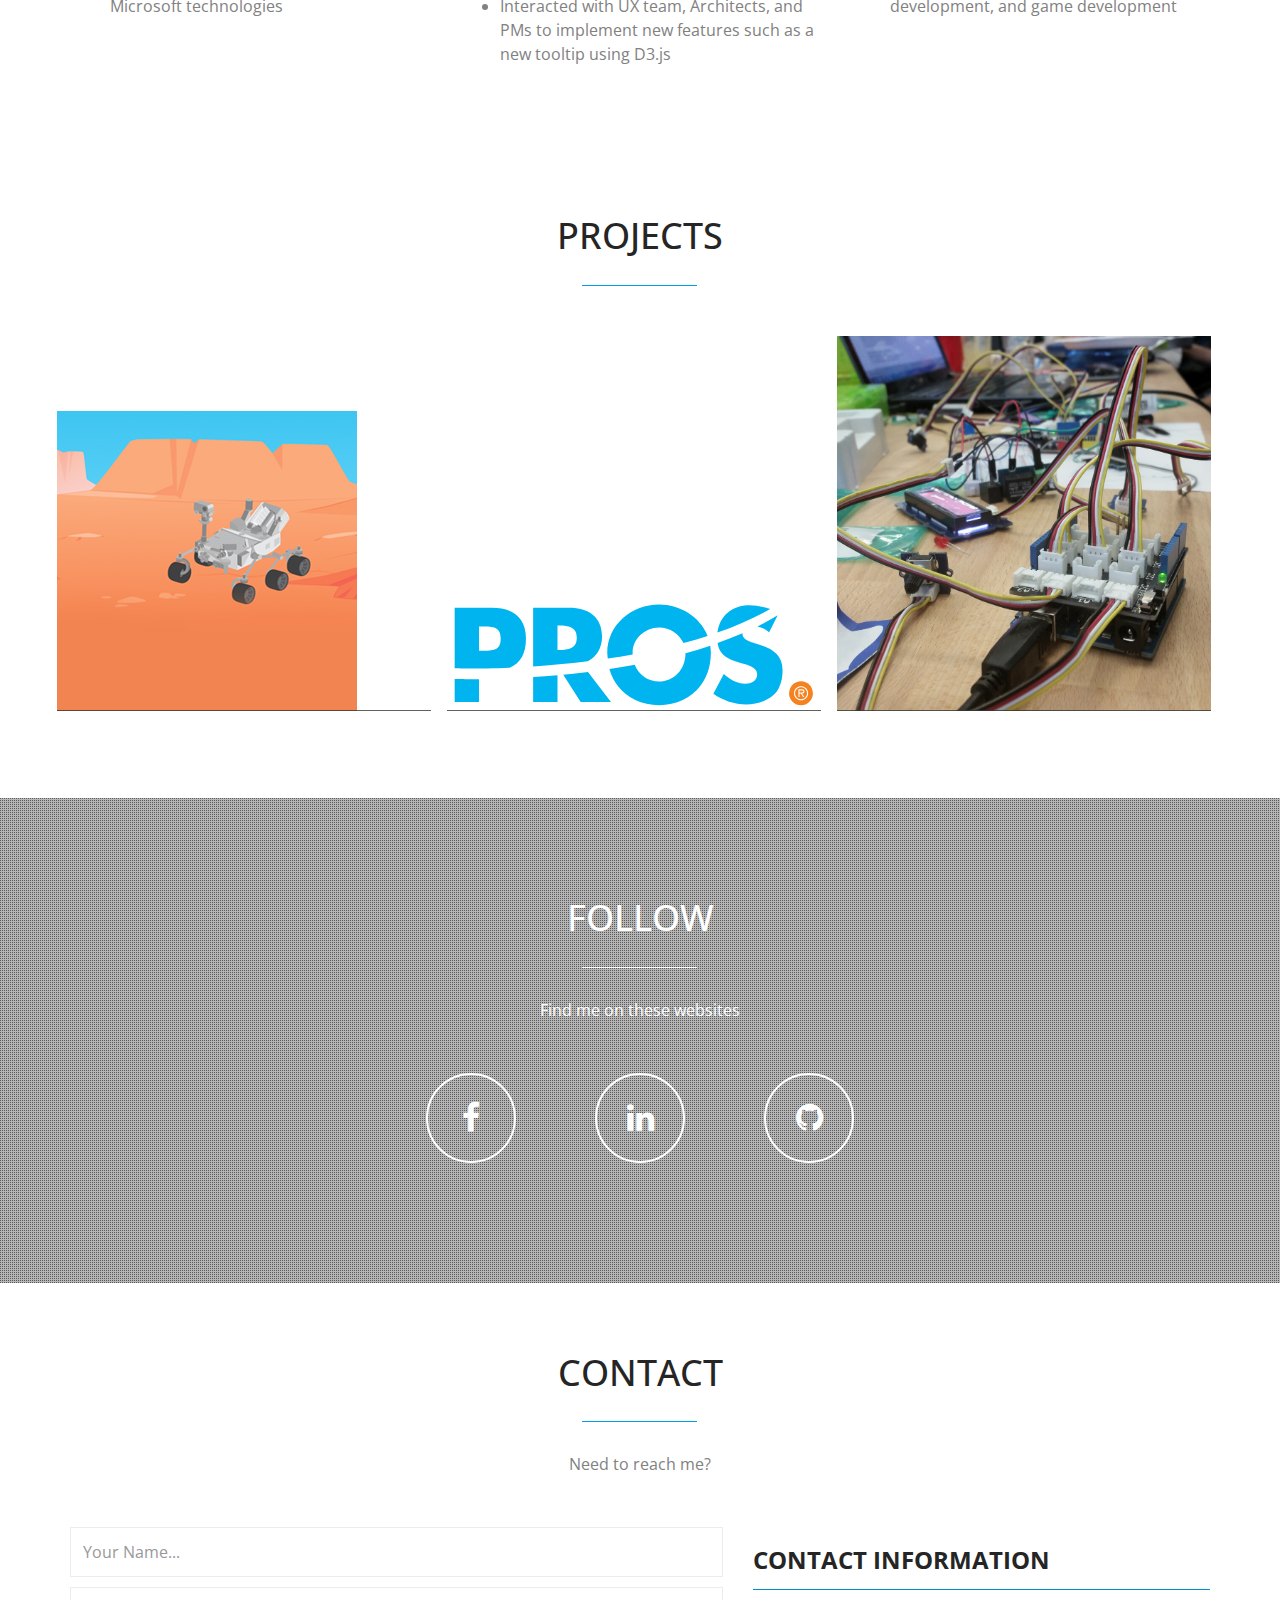
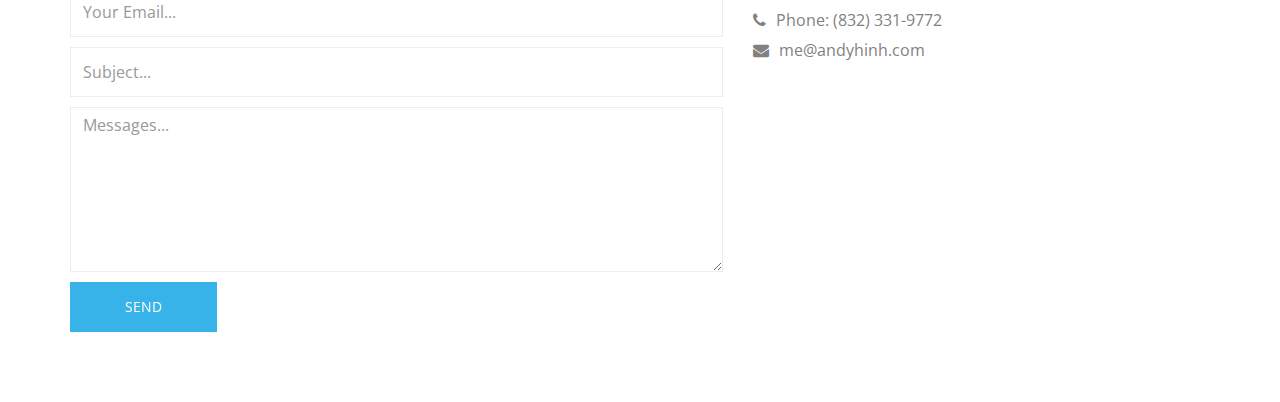
==== commit e541cc57: "Small fixes" ====
--- a/index.html
+++ b/index.html
@@ -8,6 +8,7 @@
       <meta name="description" content="Blue One Page Creative HTML5 Template">
       <meta name="keywords" content="personal portfolio website">
       <meta name="author" content="Andy Hinh">
+      <meta name="designer" content="Themefisher">
       <meta name="viewport" content="width=device-width, initial-scale=1">
       <link href='http://fonts.googleapis.com/css?family=Open+Sans:400,300,700' rel='stylesheet' type='text/css'>
       <link rel="stylesheet" href="css/font-awesome.min.css">
@@ -147,8 +148,8 @@
 			</section>
 			<!-- end about section -->
 
-      <!-- Service section -->
-      <section id="service">
+      <!-- experience section -->
+      <section id="experience">
         <div class="container">
           <div class="row">
 
@@ -157,7 +158,7 @@
             </div>
 
             <div class="col-md-4 col-sm-6 col-xs-12 text-center wow animated zoomIn">
-              <div class="service-item">
+              <div class="experience-item">
                 <h3>Microsoft - Student Representative</h3>
                 <ul class="listExp">
                   <li>Represent Microsoft at the University of Houston by promoting Microsoft brand and its technologies on campus</li>
@@ -167,7 +168,7 @@
             </div>
 
             <div class="col-md-4 col-sm-6 col-xs-12 text-center wow animated zoomIn" data-wow-delay="0.3s">
-              <div class="service-item">
+              <div class="experience-item">
                 <h3>PROS - Product Development Intern</h3>
                 <ul class="listExp">
                   <li>Utilized Node, React, D3.js, Mocha and RESTful API to work on projects that benefited Airline products</li>
@@ -178,7 +179,7 @@
             </div>
 
             <div class="col-md-4 col-sm-6 col-xs-12 text-center wow animated zoomIn" data-wow-delay="0.6s">
-              <div class="service-item">
+              <div class="experience-item">
                 <h3>StudentRND - Regional Organizer &amp; Lead Evangelist</h3>
                 <ul class="listExp">
                   <li>Organize a 24-hour coding and hardware marathon geared towards high school and novice students.</li>
@@ -190,7 +191,7 @@
           </div>
         </div>
       </section>
-      <!-- end Service section -->
+      <!-- end experience section -->
 
 			<!-- portfolio section -->
 			<section id="portfolio">
@@ -268,7 +269,7 @@
 
 						<div class="sec-title text-center wow animated fadeInDown">
 							<h2>Contact</h2>
-							<p>Shoot Me a Message</p>
+							<p>Need to reach me?</p>
 						</div>
 
 
@@ -292,7 +293,7 @@
 
 						<div class="col-md-5 wow animated fadeInRight">
 							<address class="contact-details">
-								<h3>Contact</h3>
+								<h3>Contact Information</h3>
 								<p><i class="fa fa-phone"></i>Phone: (832) 331-9772 </p>
 								<p><i class="fa fa-envelope"></i>me@andyhinh.com</p>
 							</address>
--- a/css/main.css
+++ b/css/main.css
@@ -31,8 +31,18 @@
     outline: none;
 }
 
-h1, h2, h3, h4, h5, h6,
-.h1, .h2, .h3, .h4, .h5, .h6 {
+h1,
+h2,
+h3,
+h4,
+h5,
+h6,
+.h1,
+.h2,
+.h3,
+.h4,
+.h5,
+.h6 {
     font-family: 'Open Sans', sans-serif;
     color: #252525;
 }
@@ -316,8 +326,7 @@
 /* Slide wrapper and slides */
 
 .sl-slide,
-.sl-slides-wrapper,
-.sl-slide-inner {
+.sl-slides-wrapper {
     position: absolute;
     width: 100%;
     height: 100%;
@@ -537,10 +546,10 @@
 
 
 /*=================================================================
-	Services
+	experiences
 ==================================================================*/
 
-.service-icon {
+.experience-icon {
     border: 3px solid transparent;
     display: inline-block;
     height: 85px;
@@ -560,13 +569,13 @@
             transition: all 0.3s ease 0s;
 }
 
-.service-item:hover .service-icon {
+.experience-item:hover .experience-icon {
     border: 3px solid #009ee3;
     margin-bottom: 20px;
     color: #009ee3;
 }
 
-.service-icon i {
+.experience-icon i {
     -webkit-transform: rotate(-48deg);
        -moz-transform: rotate(-48deg);
         -ms-transform: rotate(-48deg);
@@ -574,7 +583,7 @@
             transform: rotate(-48deg);
 }
 
-.service-item h3 {
+.experience-item h3 {
     font-size: 20px;
     text-transform: uppercase;
 }
@@ -695,7 +704,7 @@
 }
 
 #social {
-    background-image: url(../img/slider/banner.jpg);
+    background-image: url(../img/slider/desk.jpg);
     padding: 0;
 }
 
@@ -842,7 +851,7 @@
       margin-bottom: 50px;
     }
 
-    .service-item {
+    .experience-item {
         margin-bottom: 50px;
     }
 
@@ -945,8 +954,8 @@
         margin-bottom: 45px;
     }
 
-/* service */
-    .service-item {
+/* experience */
+    .experience-item {
         width: 100%;
     }
 
@@ -1041,9 +1050,9 @@
         font-size: 35px;
     }
 
-/* service */
-
-    .service-item {
+/* experience */
+
+    .experience-item {
         margin: 0 auto 50px;
         width: 55%;
     }
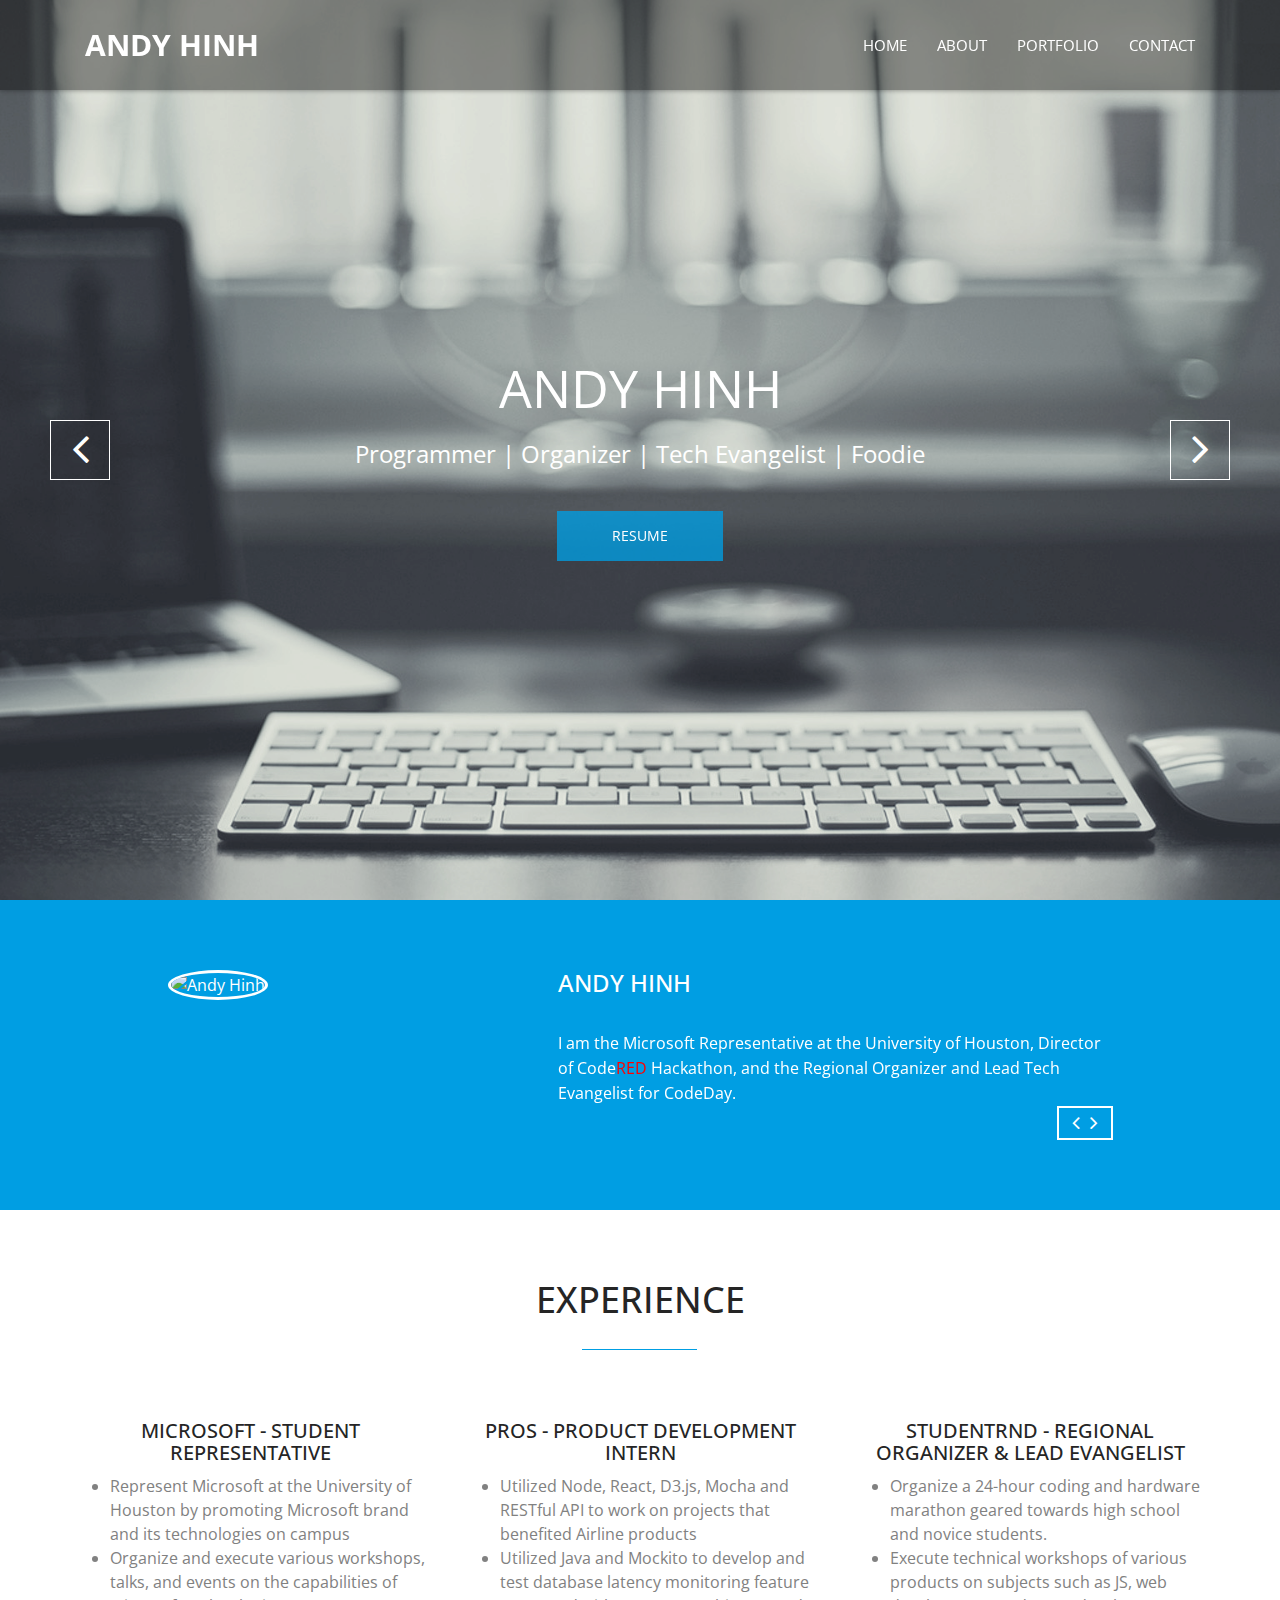
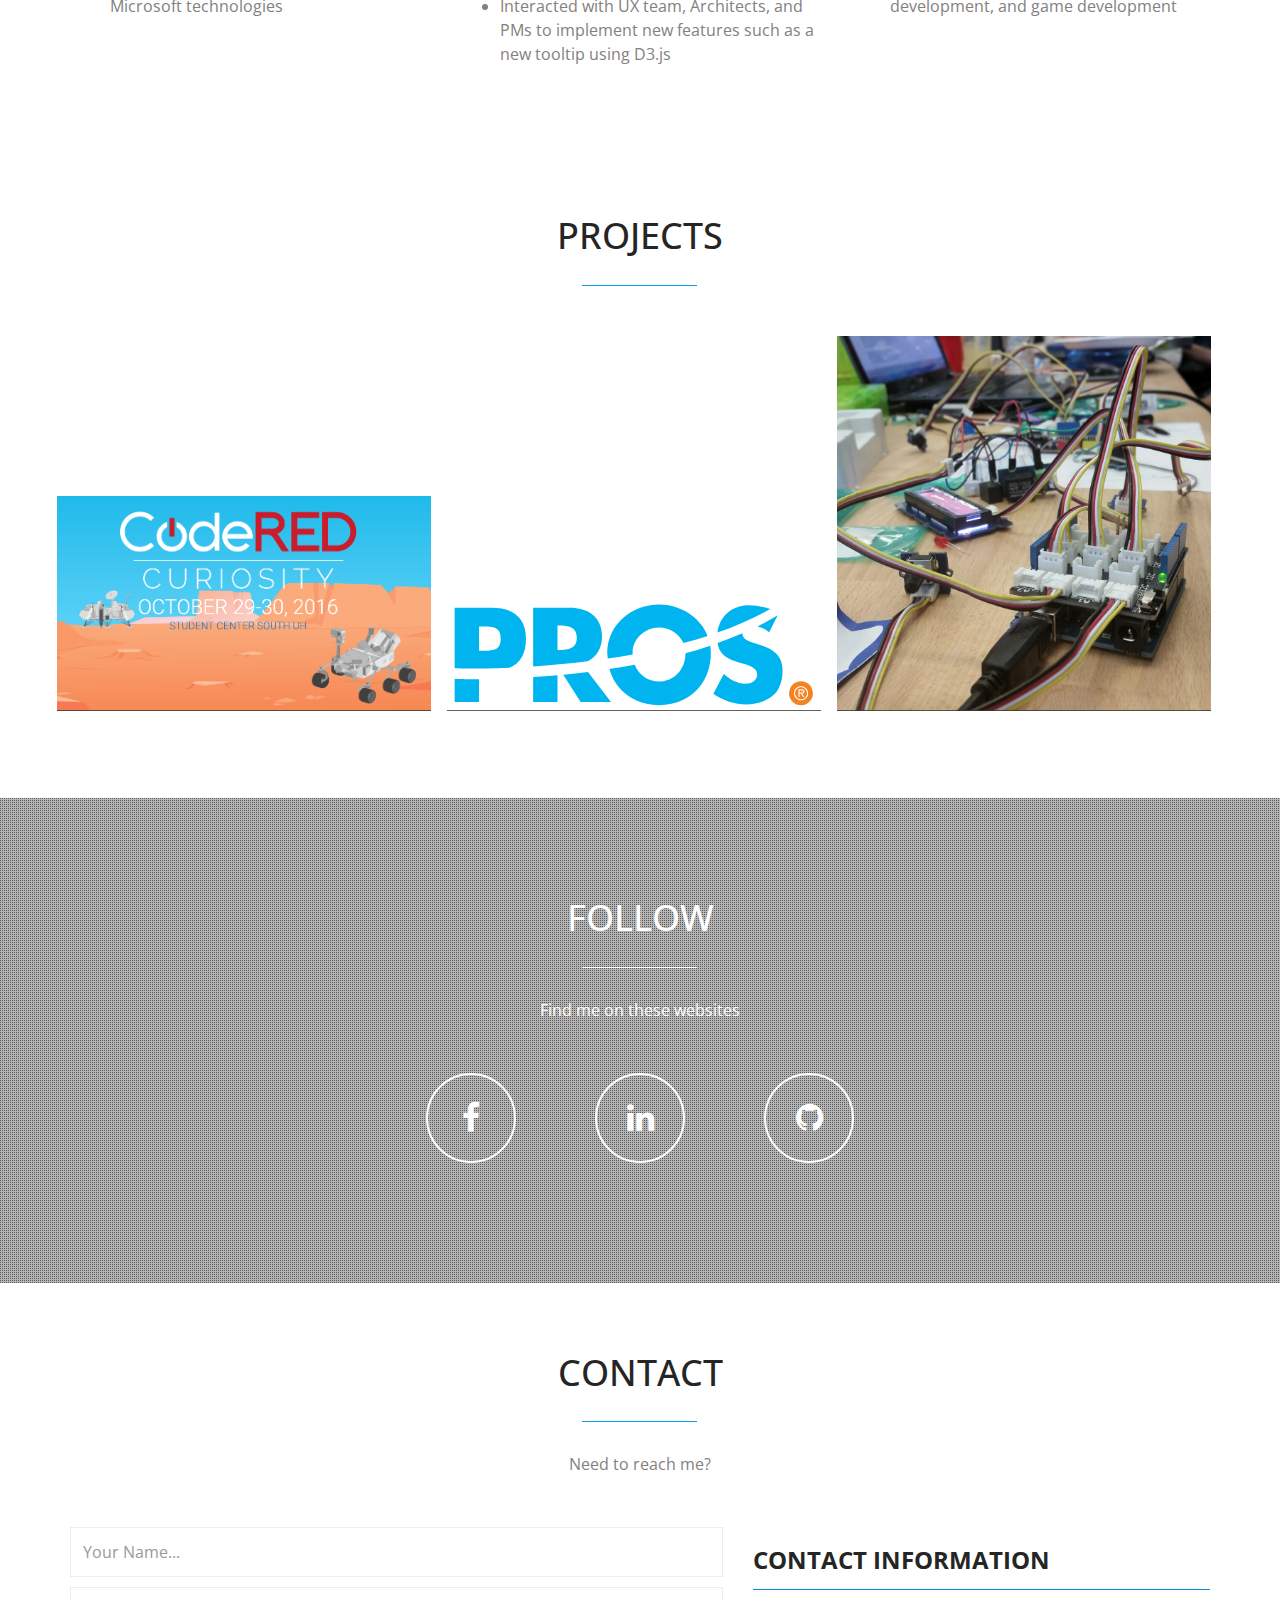
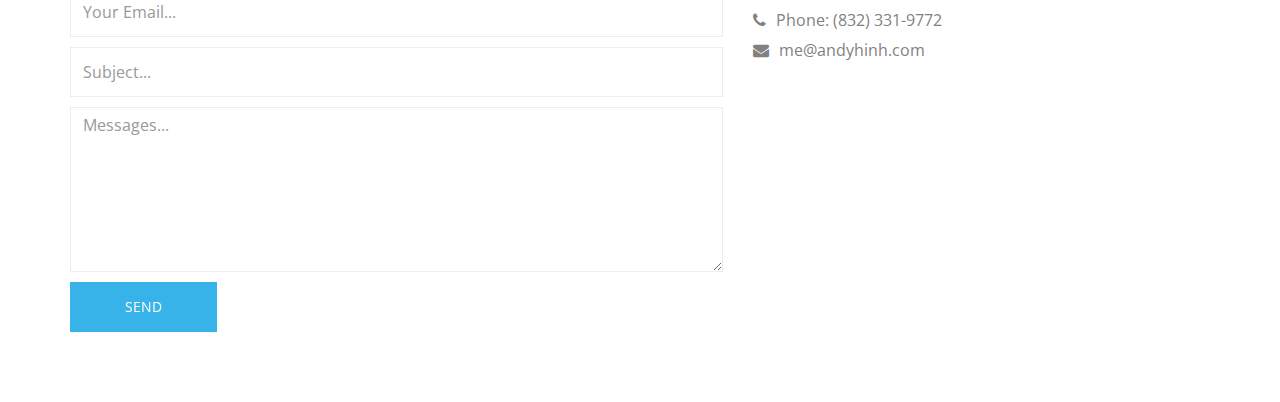
==== commit 9180bf2b: "Fixed Color and project picture" ====
--- a/index.html
+++ b/index.html
@@ -37,7 +37,7 @@
     					<span class="icon-bar"></span>
             </button>
     				<h1 class="navbar-brand">
-    					<a href="#body">Andy Hinh</a>
+    					<a class="myname" href="#body">Andy Hinh</a>
     				</h1>
         </div>
 
@@ -66,10 +66,9 @@
 
 						<div class="slide-caption">
               <div class="caption-content">
-                <span class="animated fadeInDown">My Name is...</span>
                 <h2 class="animated fadeInDown">Andy Hinh</h2>
-                <span class="animated fadeInDown">Programmer | Organizer | Evangelist | Foodie</span>
-                <a href="#" class="btn btn-blue btn-effect">Resume</a>
+                <span class="animated fadeInDown">Programmer | Organizer | Tech Evangelist | Foodie</span>
+                <a href="./src/AndyHinhResume.pdf" class="btn btn-blue btn-effect">Resume</a>
               </div>
             </div>
 
@@ -205,7 +204,7 @@
 
 						<ul class="project-wrapper wow animated fadeInUp">
 							<li class="portfolio-item">
-								<img src="img/portfolio/CodeRED.jpg" class="img-responsive" alt="Lorem ipsum dolor sit amet, consectetur adipiscing elit, sed do eiusmod tempor incididunt ut labore et dolore magna aliqua. Ut enim ad minim veniam, quis nostrud exercitation ullamco laboris nisi ut aliquip ex ea commodo consequat">
+								<img src="img/portfolio/CodeRED.png" class="img-responsive" alt="Lorem ipsum dolor sit amet, consectetur adipiscing elit, sed do eiusmod tempor incididunt ut labore et dolore magna aliqua. Ut enim ad minim veniam, quis nostrud exercitation ullamco laboris nisi ut aliquip ex ea commodo consequat">
 								<figcaption class="mask">
 									<h3>CodeRED Website</h3>
 									<p>Manage and update the website consistently</p>
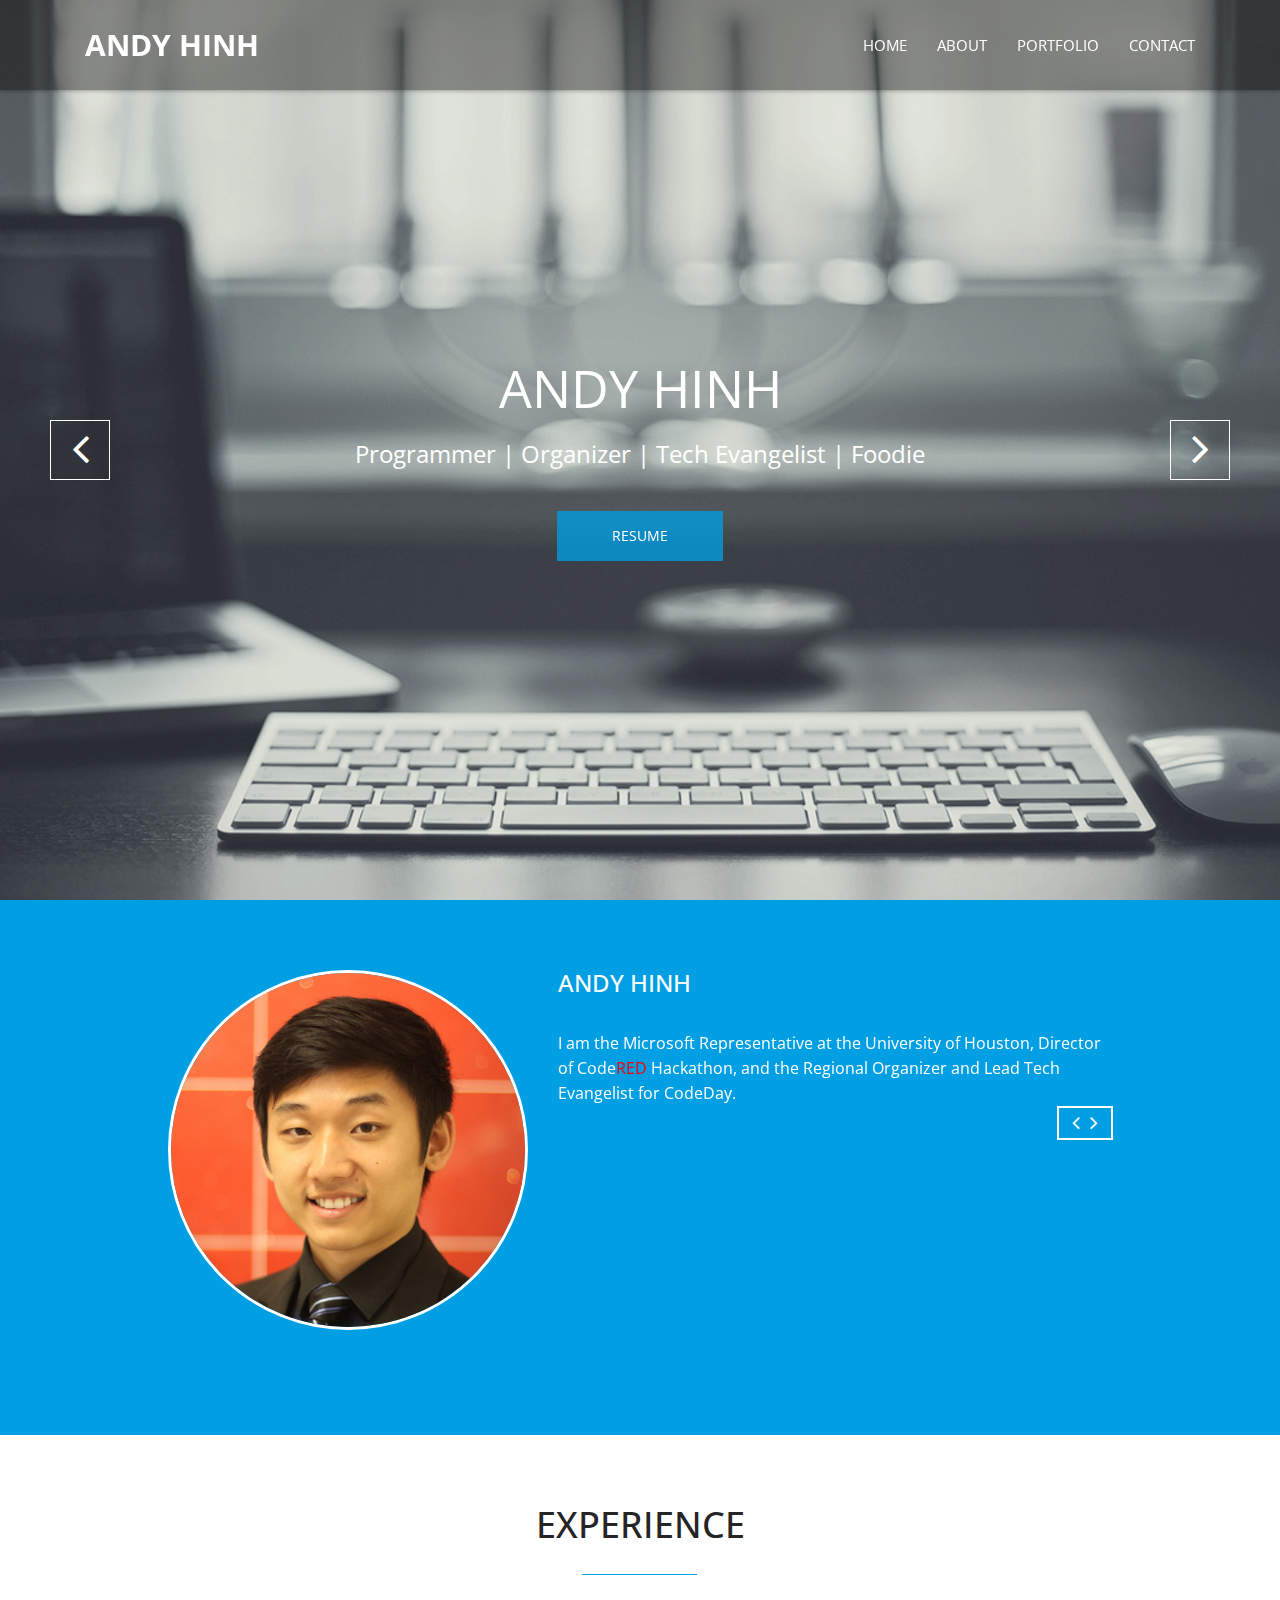
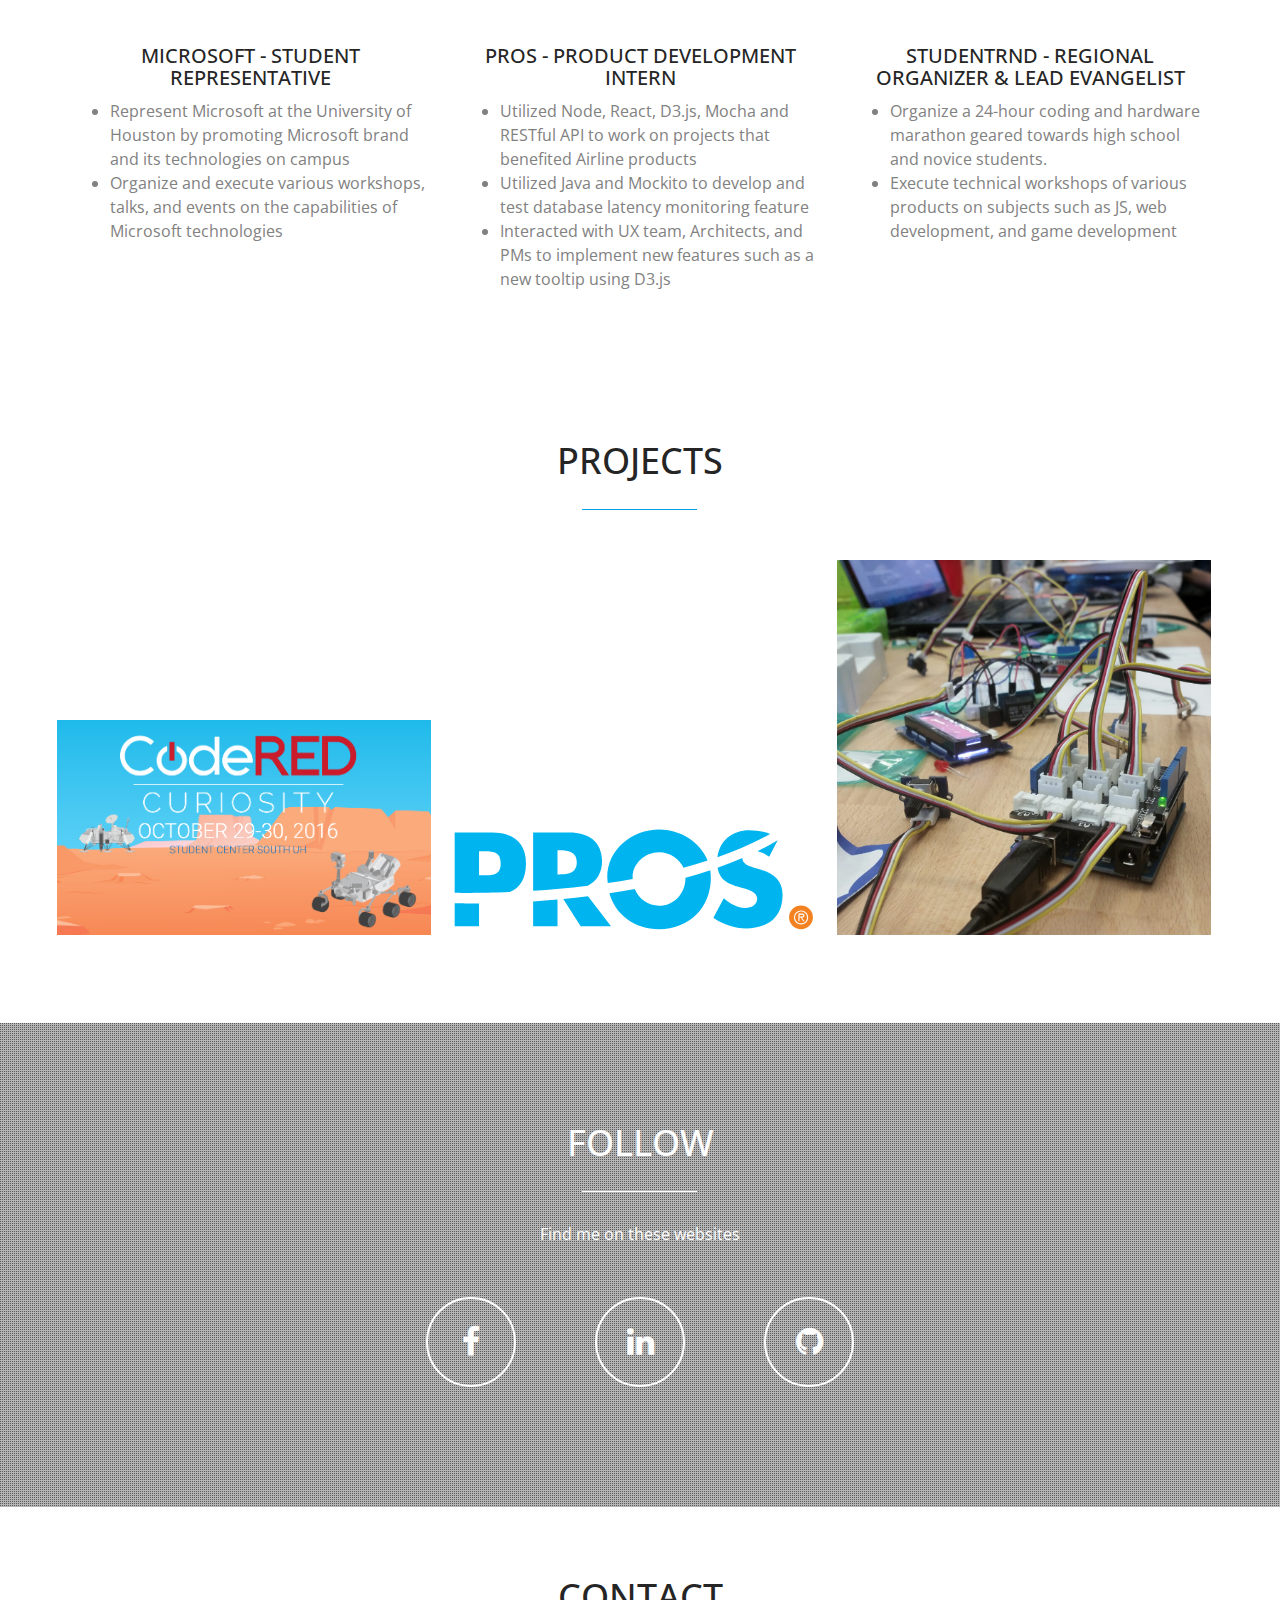
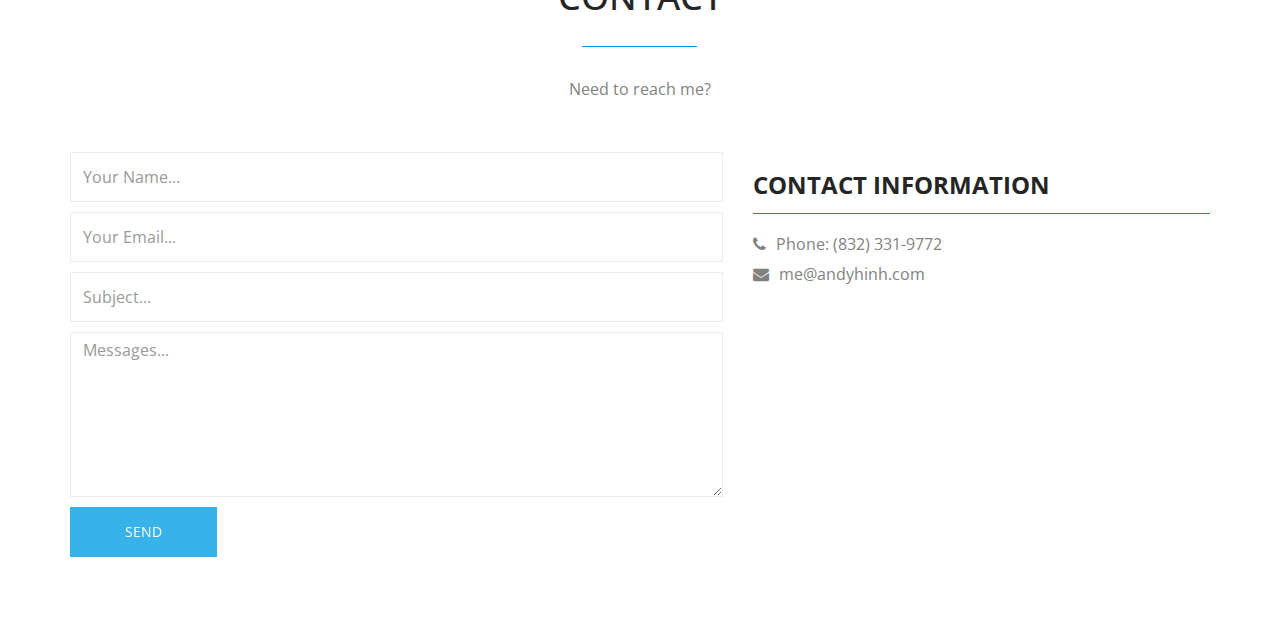
==== commit 3b358277: "Fixed thumbnail" ====
--- a/index.html
+++ b/index.html
@@ -9,6 +9,7 @@
       <meta name="keywords" content="personal portfolio website">
       <meta name="author" content="Andy Hinh">
       <meta name="designer" content="Themefisher">
+      <meta property="og:image" content="./img/Andy.jpg">
       <meta name="viewport" content="width=device-width, initial-scale=1">
       <link href='http://fonts.googleapis.com/css?family=Open+Sans:400,300,700' rel='stylesheet' type='text/css'>
       <link rel="stylesheet" href="css/font-awesome.min.css">
@@ -22,11 +23,6 @@
     </head>
 
     <body id="body">
-		<div id="preloader">
-            <div class="loder-box">
-            	<div class="battery"></div>
-            </div>
-		</div>
       <header id="navigation" class="navbar-inverse navbar-fixed-top animated-header">
         <div class="container">
           <div class="navbar-header">
@@ -120,7 +116,7 @@
             <div class="col-md-4 col-xs-6 col-xs-offset-3 col-md-offset-1 wow animated fadeInRight">
 							<div class="profile">
 
-									<img src="img/Andy2.jpg" class="pull-left" alt="Andy Hinh">
+									<img src="img/Andy.jpg" class="pull-left" alt="Andy Hinh">
 						  </div>
 						</div>
 						<div class="col-md-6 col-xs-12 wow animated fadeInLeft">
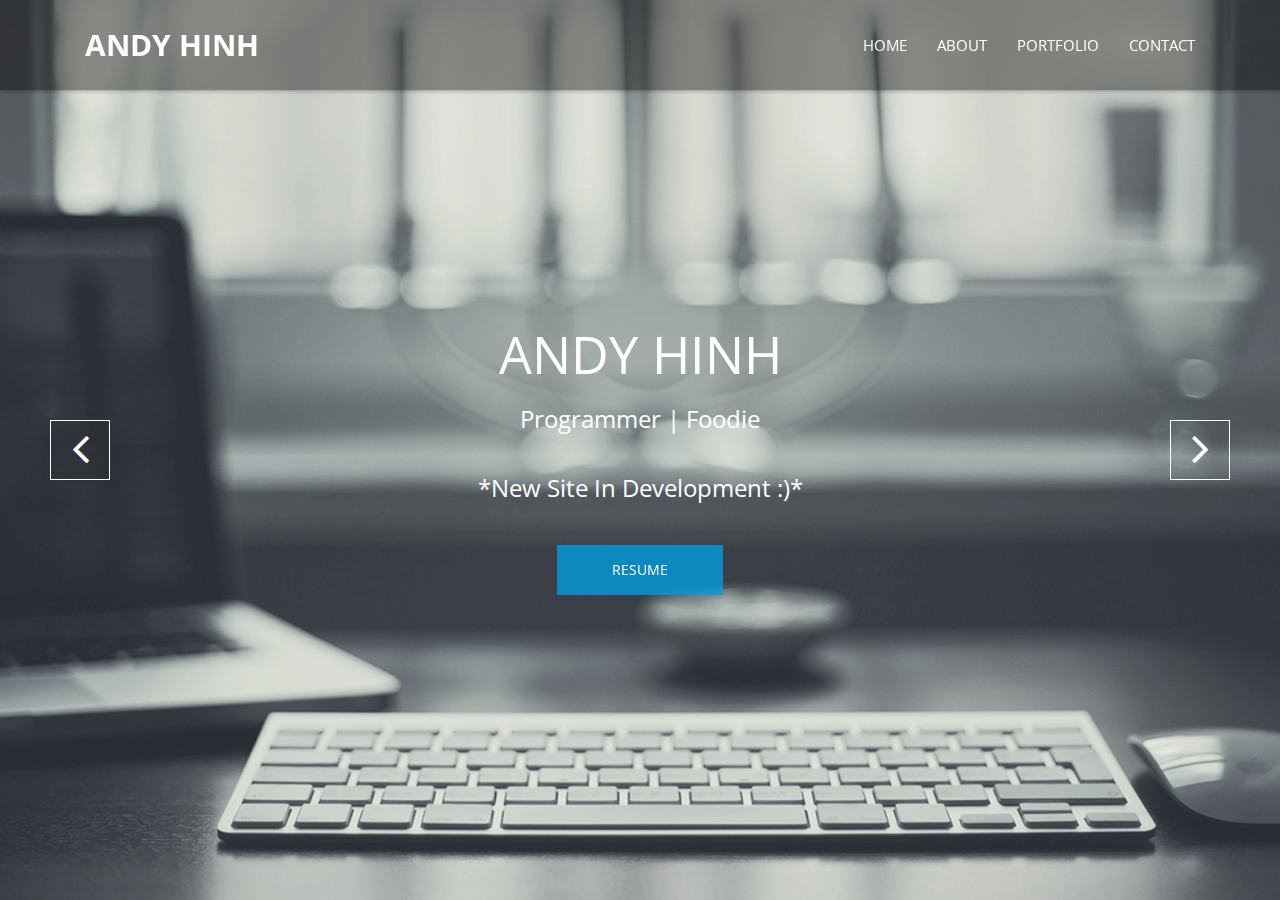
==== commit 1db0f8a1: "ahinh - going to work on a new site" ====
--- a/index.html
+++ b/index.html
@@ -4,12 +4,12 @@
     <head>
       <meta charset="utf-8">
       <meta http-equiv="X-UA-Compatible" content="IE=edge,chrome=1">
-      <title>Andy Hinh | Programmer &amp; Foodie</title>
-      <meta name="description" content="Blue One Page Creative HTML5 Template">
+      <title>Andy Hinh | Programmer, Organizer &amp; Foodie</title>
+      <meta name="description" content="I'm a Programmer and Foodie.">
       <meta name="keywords" content="personal portfolio website">
       <meta name="author" content="Andy Hinh">
       <meta name="designer" content="Themefisher">
-      <meta property="og:image" content="./img/Andy.jpg">
+      <meta name="image" content="./img/Andy2.jpg">
       <meta name="viewport" content="width=device-width, initial-scale=1">
       <link href='http://fonts.googleapis.com/css?family=Open+Sans:400,300,700' rel='stylesheet' type='text/css'>
       <link rel="stylesheet" href="css/font-awesome.min.css">
@@ -20,6 +20,18 @@
       <link rel="stylesheet" href="css/animate.css">
       <link rel="stylesheet" href="css/main.css">
       <script src="js/modernizr-2.6.2.min.js"></script>
+			<script type="text/javascript">
+    var vglnk = { key: 'b8a1203553ae54cca28e98a95e2e1588' };
+
+    (function(d, t) {
+        var s = d.createElement(t);
+            s.type = 'text/javascript';
+            s.async = true;
+            s.src = '//cdn.viglink.com/api/vglnk.js';
+        var r = d.getElementsByTagName(t)[0];
+            r.parentNode.insertBefore(s, r);
+    }(document, 'script'));
+</script>
     </head>
 
     <body id="body">
@@ -49,102 +61,89 @@
         </div>
       </header>
 
-		<main class="site-content" role="main">
-
-		<section id="home-slider">
-            <div id="slider" class="sl-slider-wrapper">
-
-				<div class="sl-slider">
-
-					<div class="sl-slide" data-orientation="horizontal" data-slice1-rotation="-25" data-slice2-rotation="-25" data-slice1-scale="2" data-slice2-scale="2">
-
-						<div class="bg-img bg-img-1"></div>
-
-						<div class="slide-caption">
-              <div class="caption-content">
-                <h2 class="animated fadeInDown">Andy Hinh</h2>
-                <span class="animated fadeInDown">Programmer | Organizer | Tech Evangelist | Foodie</span>
-                <a href="./src/AndyHinhResume.pdf" class="btn btn-blue btn-effect">Resume</a>
-              </div>
-            </div>
-
-					</div>
-
-					<div class="sl-slide" data-orientation="vertical" data-slice1-rotation="10" data-slice2-rotation="-15" data-slice1-scale="1.5" data-slice2-scale="1.5">
-
-						<div class="bg-img bg-img-2"></div>
-						<div class="slide-caption">
-              <div class="caption-content">
-                <h2>Food Blog</h2>
-                <span class="animated fadeInDown">I write about and take pictures of various foods</span>
-                <a href="#" class="btn btn-blue btn-effect">Coming Soon</a>
-              </div>
-            </div>
-
-					</div>
-
-				</div>
-
-        <nav id="nav-arrows" class="nav-arrows hidden-xs hidden-sm visible-md visible-lg">
-          <a href="javascript:;" class="sl-prev">
-            <i class="fa fa-angle-left fa-3x"></i>
-          </a>
-          <a href="javascript:;" class="sl-next">
-            <i class="fa fa-angle-right fa-3x"></i>
-          </a>
-        </nav>
-
-
-				<nav id="nav-dots" class="nav-dots visible-xs visible-sm hidden-md hidden-lg">
-					<span class="nav-dot-current"></span>
-					<span></span>
-				</nav>
-
-			</div>
-		</section>
-    <!--
-    <div class="home-divider divider">
-      <svg width="100%" height="100%" version="1.1" viewBox="0 0 100 100" xmlns="http://www.w3.org/2000/svg" preserveAspectRatio="none">
-        <polyline points="0,0 100,100 100,0"></polyline>
-      </svg>
-    </div>
-  -->
-
-			<section id="about" >
-				<div class="container">
-					<div class="row">
+  		<main class="site-content" role="main">
+
+  		<section id="home-slider">
+        <div id="slider" class="sl-slider-wrapper">
+  				<div class="sl-slider">
+  					<div class="sl-slide" data-orientation="horizontal" data-slice1-rotation="-25" data-slice2-rotation="-25" data-slice1-scale="2" data-slice2-scale="2">
+  						<div class="bg-img bg-img-1"></div>
+  						<div class="slide-caption">
+                <div class="caption-content">
+                  <h2 class="animated fadeInDown">Andy Hinh</h2>
+									<span class="animated fadeInDown">Programmer | Foodie</span>
+									<span class="animated fadeInDown">*New Site in Development :)*</span>
+                  <a href="./AndyHinhResume.pdf" class="btn btn-blue btn-effect">Resume</a>
+                </div>
+              </div>
+  					</div>
+
+  					<div class="sl-slide" data-orientation="vertical" data-slice1-rotation="10" data-slice2-rotation="-15" data-slice1-scale="1.5" data-slice2-scale="1.5">
+  						<div class="bg-img bg-img-2"></div>
+  						<div class="slide-caption">
+                <div class="caption-content">
+                  <h2>Food Blog</h2>
+                  <span class="animated fadeInDown">I write about and take pictures of various foods</span>
+                  <a href="#" class="btn btn-blue btn-effect">Coming Soon</a>
+                </div>
+              </div>
+  					</div>
+
+  				</div>
+
+          <nav id="nav-arrows" class="nav-arrows hidden-xs hidden-sm visible-md visible-lg">
+            <a href="javascript:;" class="sl-prev">
+              <i class="fa fa-angle-left fa-3x"></i>
+            </a>
+            <a href="javascript:;" class="sl-next">
+              <i class="fa fa-angle-right fa-3x"></i>
+            </a>
+          </nav>
+
+
+  				<nav id="nav-dots" class="nav-dots visible-xs visible-sm hidden-md hidden-lg">
+  					<span class="nav-dot-current"></span>
+  					<span></span>
+  				</nav>
+
+  			</div>
+  		</section>
+
+  		<!-- <section id="about" >
+  			<div class="container">
+  				<div class="row">
             <div class="col-md-4 col-xs-6 col-xs-offset-3 col-md-offset-1 wow animated fadeInRight">
-							<div class="profile">
-
-									<img src="img/Andy.jpg" class="pull-left" alt="Andy Hinh">
-						  </div>
-						</div>
-						<div class="col-md-6 col-xs-12 wow animated fadeInLeft">
+  						<div class="profile">
+
+  								<img src="img/Andy.jpg" class="pull-left" alt="Andy Hinh">
+  					  </div>
+  					</div>
+  					<div class="col-md-6 col-xs-12 wow animated fadeInLeft">
               <h3>Andy Hinh</h3>
-							<div class="recent-works">
-								<div id="works">
+  						<div class="recent-works">
+  							<div id="works">
                   <div class="work-item">
-                    <p>I am the Microsoft Representative at the University of Houston, Director of Code<font color="red">RED</font> Hackathon, and the Regional Organizer and Lead Tech Evangelist for CodeDay.</p>
-									</div>
+                    <p>I am a software developer and a consultant at Credera.</p>
+  								</div>
                   <div class="work-item">
                     <p>I am a junior at the University of Houston studying Computer Science with a minor in Mathemathics.</p>
-									</div>
-									<div class="work-item">
+  								</div>
+  								<div class="work-item">
                     <p>My hobbies are programming, working out, hanging out with friends, drinking coffee, and eating food.</p>
-									</div>
-									<div class="work-item">
+  								</div>
+  								<div class="work-item">
                     <p>I like to discover new food and travel :)
-									</div>
-								</div>
-							</div>
-						</div>
-					</div>
-				</div>
-			</section>
-			<!-- end about section -->
+  								</div>
+  							</div>
+  						</div>
+  					</div>
+  				</div>
+  			</div>
+  		</section> -->
+  		<!-- end about section -->
 
       <!-- experience section -->
-      <section id="experience">
+      <!-- <section id="experience">
         <div class="container">
           <div class="row">
 
@@ -185,11 +184,11 @@
 
           </div>
         </div>
-      </section>
+      </section> -->
       <!-- end experience section -->
 
 			<!-- portfolio section -->
-			<section id="portfolio">
+			<!-- <section id="portfolio">
 				<div class="container">
 					<div class="row">
 
@@ -200,7 +199,7 @@
 
 						<ul class="project-wrapper wow animated fadeInUp">
 							<li class="portfolio-item">
-								<img src="img/portfolio/CodeRED.png" class="img-responsive" alt="Lorem ipsum dolor sit amet, consectetur adipiscing elit, sed do eiusmod tempor incididunt ut labore et dolore magna aliqua. Ut enim ad minim veniam, quis nostrud exercitation ullamco laboris nisi ut aliquip ex ea commodo consequat">
+								<img src="img/portfolio/CodeRED.png" class="img-responsive" alt="CodeRED is Houston's Premier Hackathon and Innovation Event. It's a place for students to learn something new, explore possibilities, solve problems, and build out their dreams.">
 								<figcaption class="mask">
 									<h3>CodeRED Website</h3>
 									<p>Manage and update the website consistently</p>
@@ -211,7 +210,7 @@
 							</li>
 
 							<li class="portfolio-item">
-								<img src="img/portfolio/Pros.svg" class="img-responsive" alt="Used React Native.">
+								<img src="img/portfolio/Pros.svg" class="img-responsive" alt="Used React Native in a team of 4 interns. Created a mobile app that would allow groups to vote on where to eat.">
 								<figcaption class="mask">
 									<h3>Your Own Lunch Optimizer</h3>
 									<p>An mobile app that allows groups to vote on where to eat.</p>
@@ -231,11 +230,11 @@
 						</ul>
 					</div>
 				</div>
-			</section>
+			</section> -->
 			<!-- end portfolio section -->
 
 			<!-- Social section -->
-			<section id="social" class="parallax">
+			<!-- <section id="social" class="parallax">
 				<div class="overlay">
 					<div class="container">
 						<div class="row">
@@ -254,70 +253,50 @@
 						</div>
 					</div>
 				</div>
-			</section>
+			</section> -->
 			<!-- end Social section -->
 
 			<!-- Contact section -->
-			<section id="contact" >
+			<!-- <section id="contact" >
 				<div class="container">
 					<div class="row">
 
 						<div class="sec-title text-center wow animated fadeInDown">
 							<h2>Contact</h2>
-							<p>Need to reach me?</p>
+							<p><i class="fa fa-envelope"></i> me@andyhinh.com</p>
 						</div>
 
-
-						<div class="col-md-7 contact-form wow animated fadeInLeft">
-							<form action="#" method="post">
-								<div class="input-field">
-									<input type="text" name="name" class="form-control" placeholder="Your Name...">
-								</div>
-								<div class="input-field">
-									<input type="email" name="email" class="form-control" placeholder="Your Email...">
-								</div>
-								<div class="input-field">
-									<input type="text" name="subject" class="form-control" placeholder="Subject...">
-								</div>
-								<div class="input-field">
-									<textarea name="message" class="form-control" placeholder="Messages..."></textarea>
-								</div>
-						      <button type="submit" id="submit" class="btn btn-blue btn-effect">Send</button>
-							</form>
-						</div>
-
-						<div class="col-md-5 wow animated fadeInRight">
+					 	<div class="col-md-5 wow animated fadeInRight">
 							<address class="contact-details">
 								<h3>Contact Information</h3>
-								<p><i class="fa fa-phone"></i>Phone: (832) 331-9772 </p>
 								<p><i class="fa fa-envelope"></i>me@andyhinh.com</p>
 							</address>
 						</div>
 
 					</div>
 				</div>
-			</section>
+			</section>  -->
 
 		</main>
-        <script src="js/jquery-1.11.1.min.js"></script>
-		<!-- Twitter Bootstrap -->
-        <script src="js/bootstrap.min.js"></script>
-		<!-- Single Page Nav -->
-        <script src="js/jquery.singlePageNav.min.js"></script>
-		<!-- jquery.fancybox.pack -->
-        <script src="js/jquery.fancybox.pack.js"></script>
-		<!-- Google Map API -->
-		<script src="http://maps.google.com/maps/api/js?sensor=false"></script>
-		<!-- Owl Carousel -->
-        <script src="js/owl.carousel.min.js"></script>
-        <!-- jquery easing -->
-        <script src="js/jquery.easing.min.js"></script>
-        <!-- Fullscreen slider -->
-        <script src="js/jquery.slitslider.js"></script>
-        <script src="js/jquery.ba-cond.min.js"></script>
-		<!-- onscroll animation -->
-        <script src="js/wow.min.js"></script>
-		<!-- Custom Functions -->
-        <script src="js/main.js"></script>
+      <script src="js/jquery-1.11.1.min.js"></script>
+	<!-- Twitter Bootstrap -->
+      <script src="js/bootstrap.min.js"></script>
+	<!-- Single Page Nav -->
+      <script src="js/jquery.singlePageNav.min.js"></script>
+	<!-- jquery.fancybox.pack -->
+      <script src="js/jquery.fancybox.pack.js"></script>
+	<!-- Google Map API -->
+	    <script src="http://maps.google.com/maps/api/js?sensor=false"></script>
+	<!-- Owl Carousel -->
+      <script src="js/owl.carousel.min.js"></script>
+      <!-- jquery easing -->
+      <script src="js/jquery.easing.min.js"></script>
+      <!-- Fullscreen slider -->
+      <script src="js/jquery.slitslider.js"></script>
+      <script src="js/jquery.ba-cond.min.js"></script>
+	<!-- onscroll animation -->
+      <script src="js/wow.min.js"></script>
+	<!-- Custom Functions -->
+      <script src="js/main.js"></script>
     </body>
 </html>
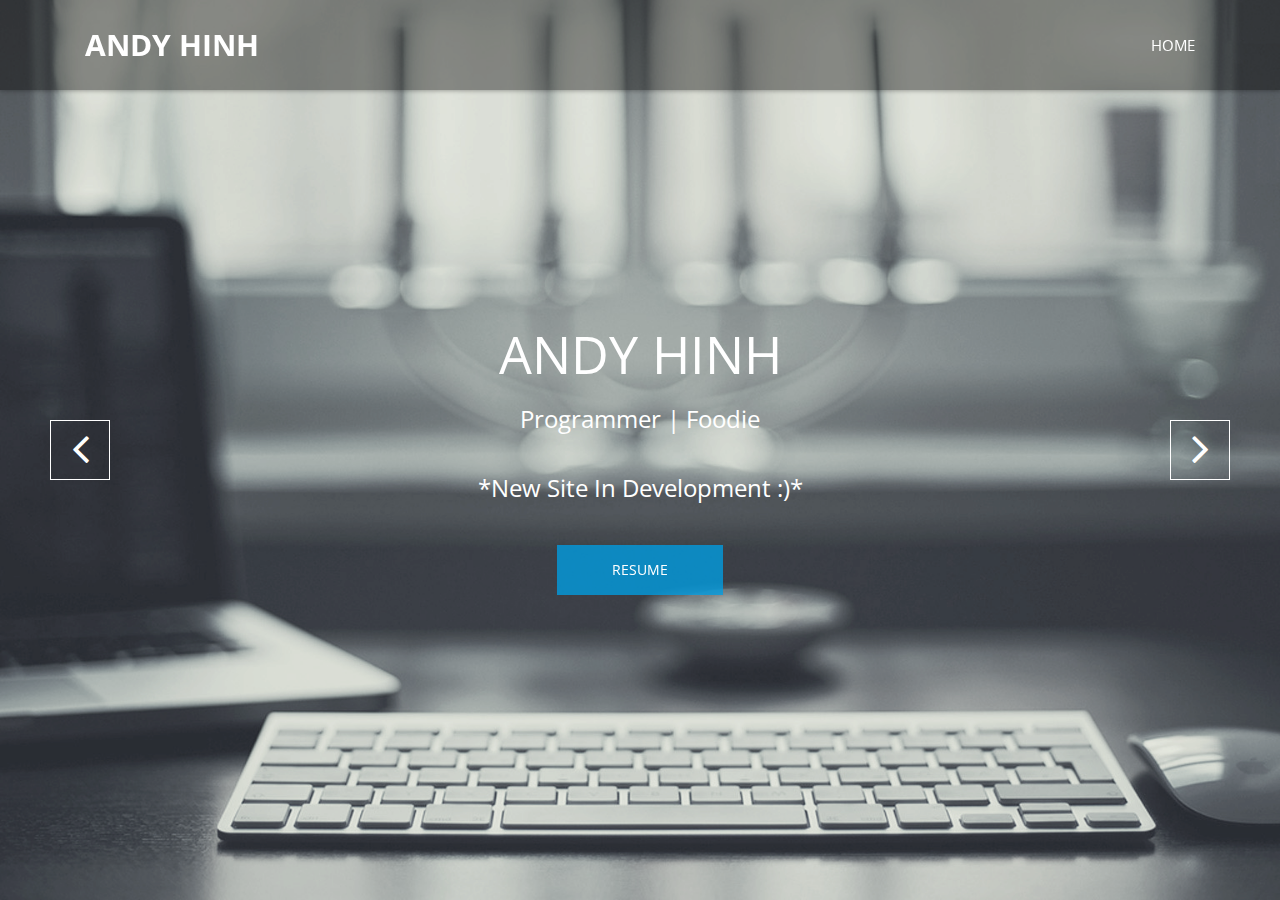
==== commit 9c96da9b: "ahinh - forgot to remove navigation" ====
--- a/index.html
+++ b/index.html
@@ -52,9 +52,6 @@
         <nav class="collapse navbar-collapse navbar-right" role="navigation">
           <ul id="nav" class="nav navbar-nav">
             <li><a href="#body">Home</a></li>
-            <li><a href="#about">About</a></li>
-            <li><a href="#portfolio">Portfolio</a></li>
-            <li><a href="#contact">Contact</a></li>
           </ul>
         </nav>
 
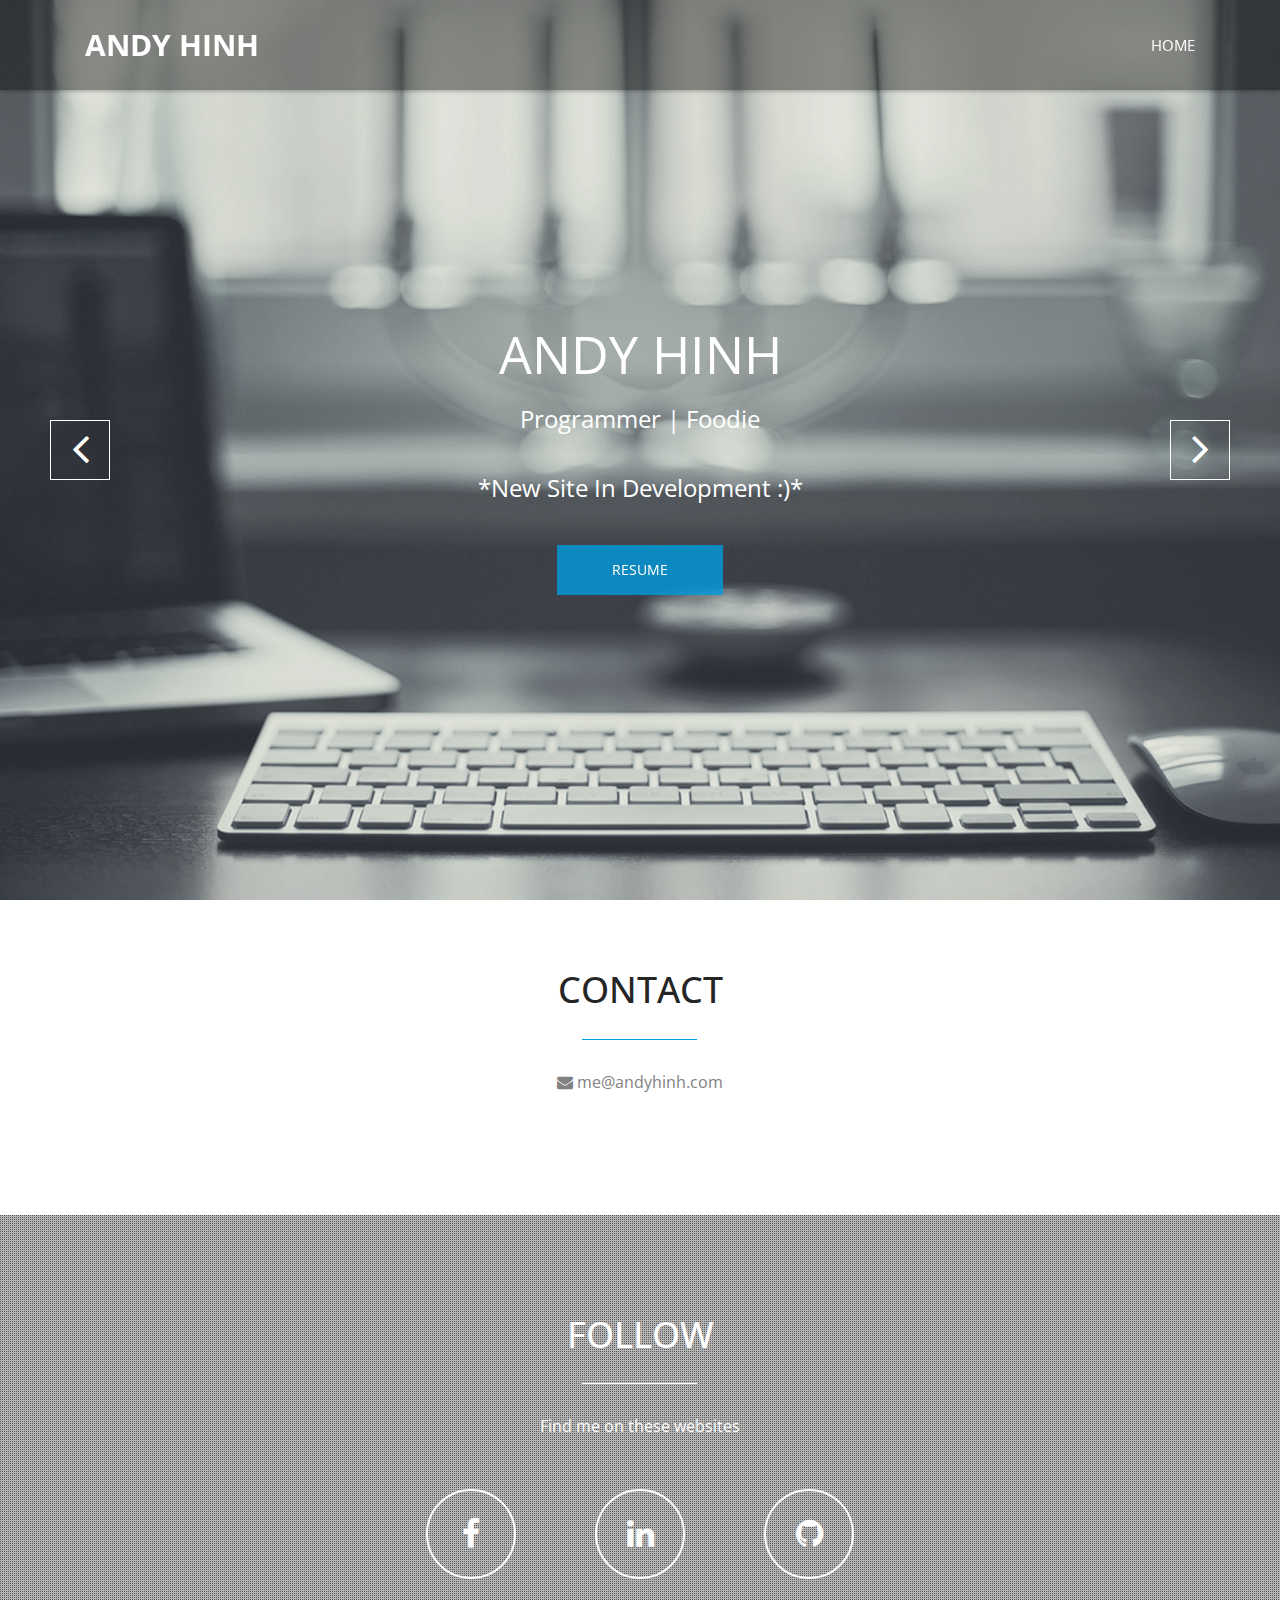
==== commit 4e26adca: "ahinh - re-added contact information" ====
--- a/index.html
+++ b/index.html
@@ -230,8 +230,31 @@
 			</section> -->
 			<!-- end portfolio section -->
 
+			<!-- Contact section -->
+			<section id="contact" >
+				<div class="container">
+					<div class="row">
+
+						<div class="sec-title text-center wow animated fadeInDown">
+							<h2>Contact</h2>
+							<p><i class="fa fa-envelope"></i> me@andyhinh.com</p>
+						</div>
+
+					 	<!-- <div class="col-md-5 wow animated fadeInRight">
+							<address class="contact-details">
+								<h3>Contact Information</h3>
+								<p><i class="fa fa-envelope"></i>me@andyhinh.com</p>
+							</address>
+						</div> -->
+
+					</div>
+				</div>
+			</section> 
+
+			<!-- End Contact section -->
+
 			<!-- Social section -->
-			<!-- <section id="social" class="parallax">
+			<section id="social" class="parallax">
 				<div class="overlay">
 					<div class="container">
 						<div class="row">
@@ -250,29 +273,8 @@
 						</div>
 					</div>
 				</div>
-			</section> -->
-			<!-- end Social section -->
-
-			<!-- Contact section -->
-			<!-- <section id="contact" >
-				<div class="container">
-					<div class="row">
-
-						<div class="sec-title text-center wow animated fadeInDown">
-							<h2>Contact</h2>
-							<p><i class="fa fa-envelope"></i> me@andyhinh.com</p>
-						</div>
-
-					 	<div class="col-md-5 wow animated fadeInRight">
-							<address class="contact-details">
-								<h3>Contact Information</h3>
-								<p><i class="fa fa-envelope"></i>me@andyhinh.com</p>
-							</address>
-						</div>
-
-					</div>
-				</div>
-			</section>  -->
+			</section>
+			<!-- end Social section -->			
 
 		</main>
       <script src="js/jquery-1.11.1.min.js"></script>
